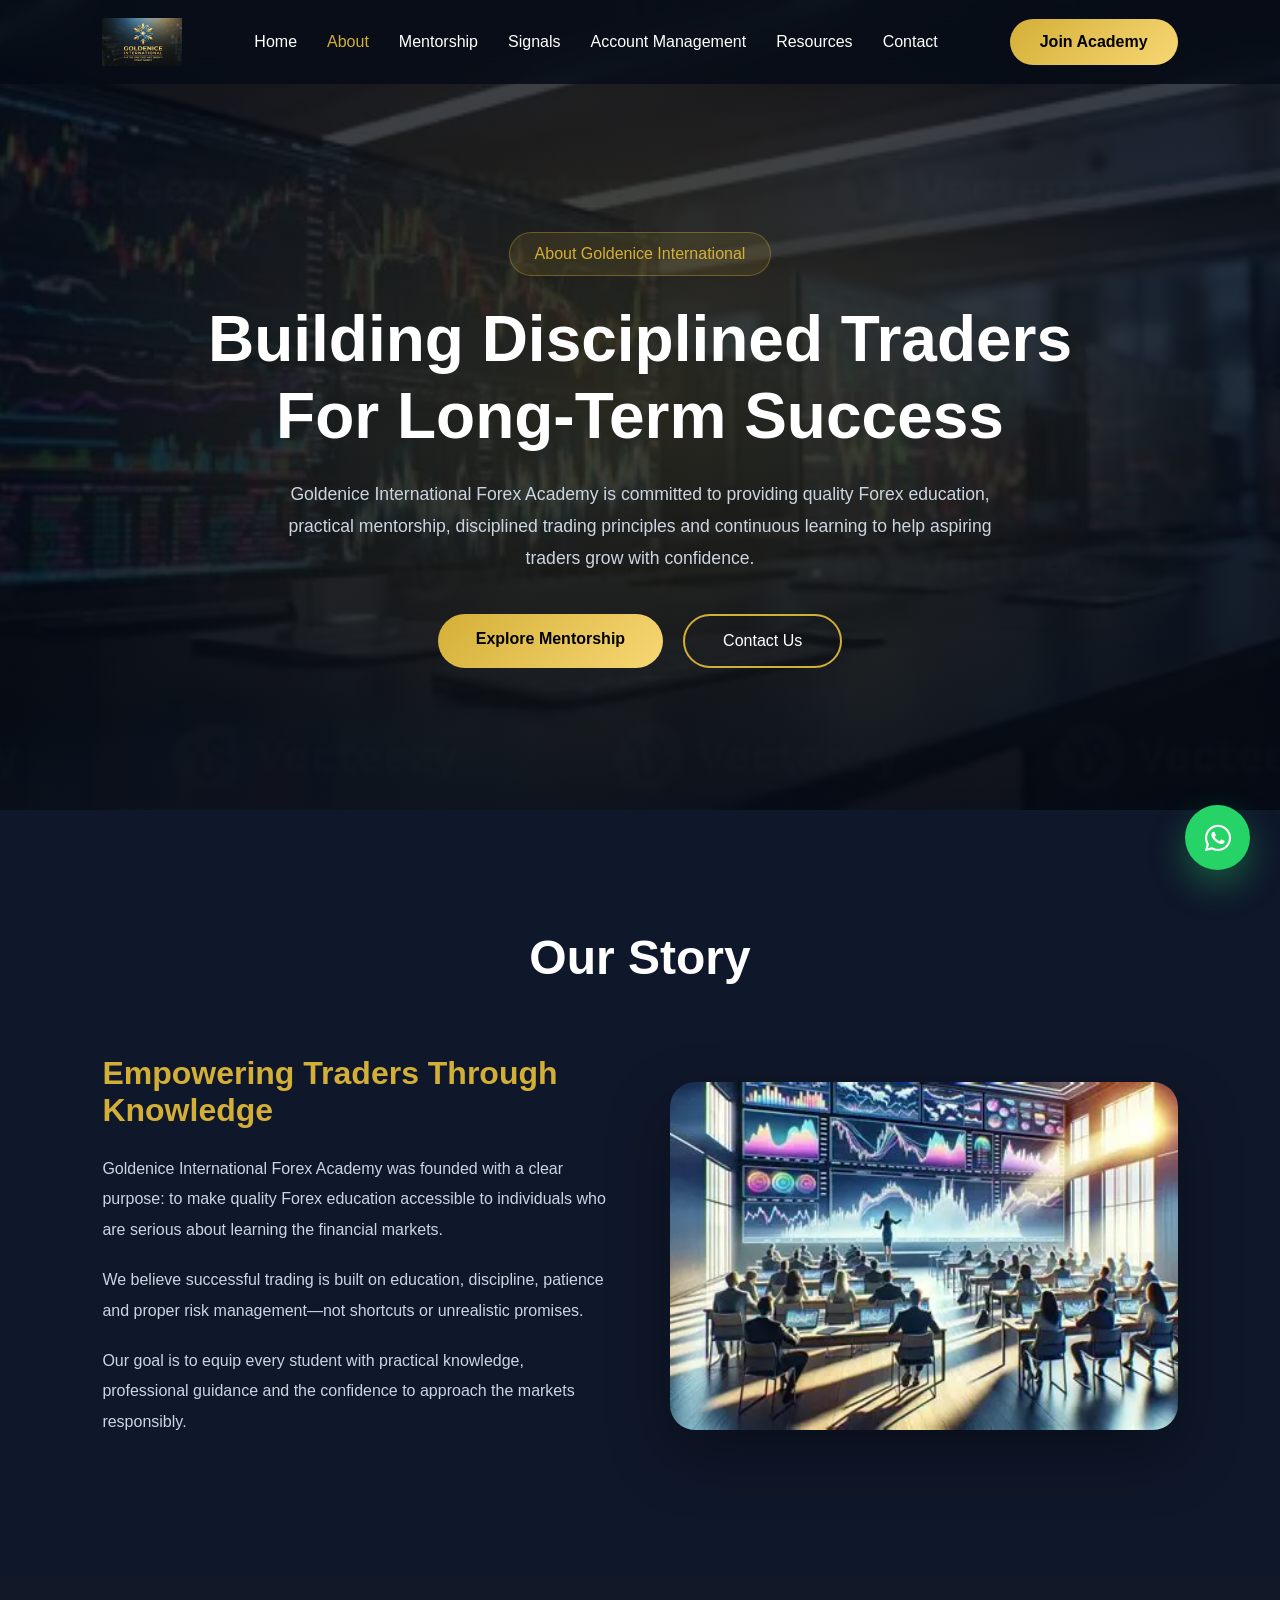
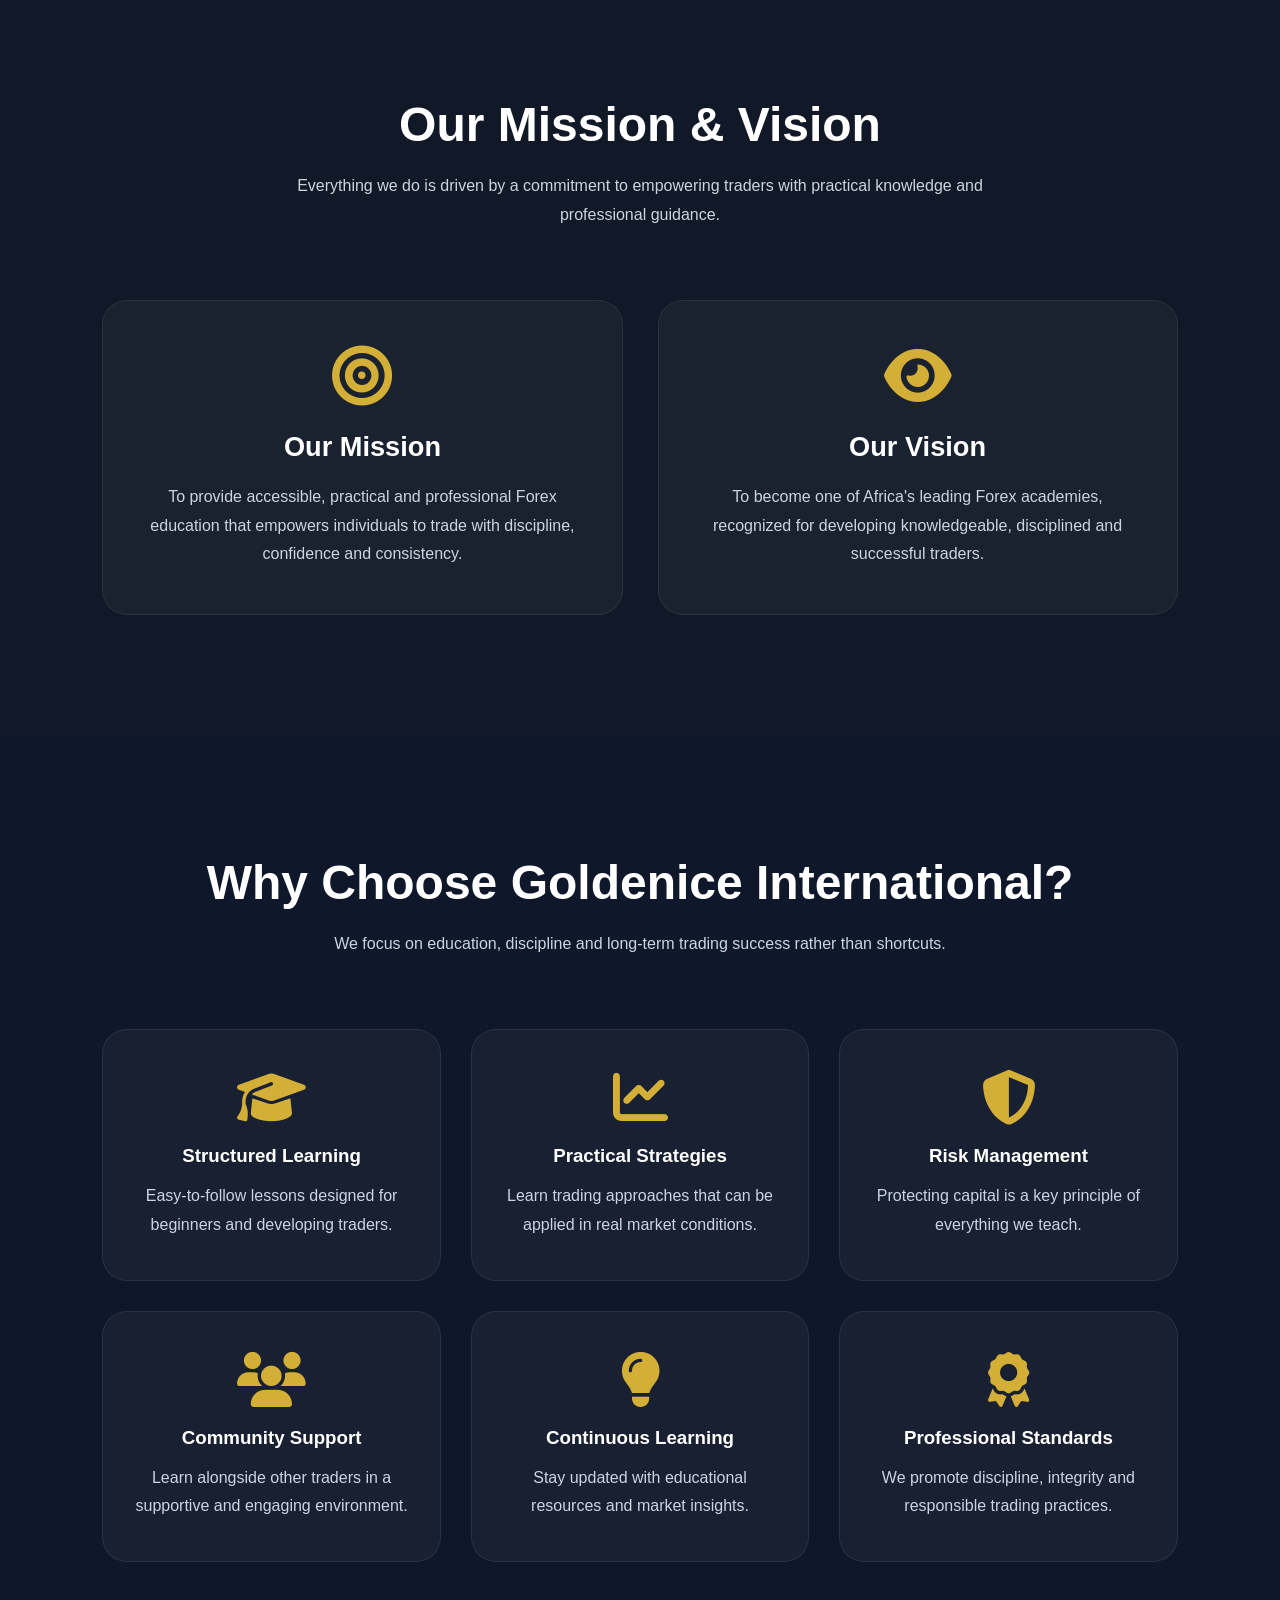
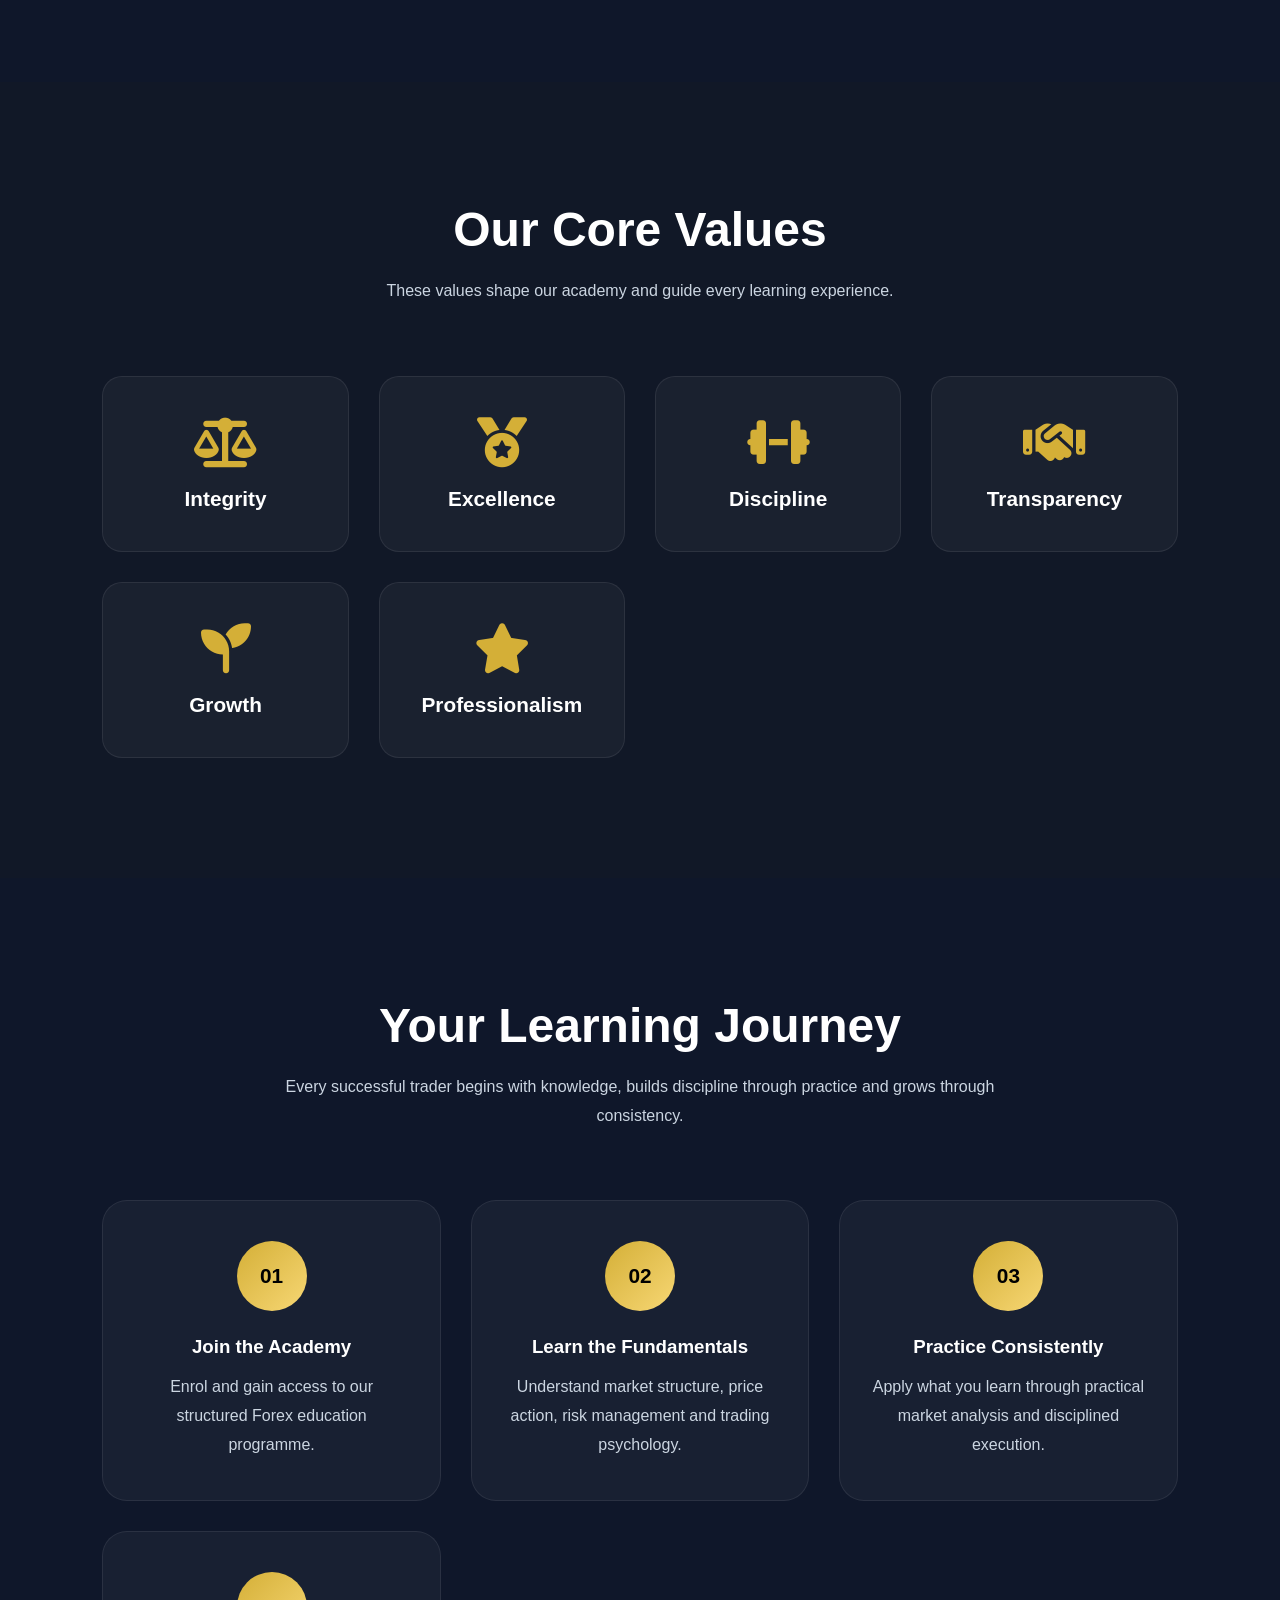
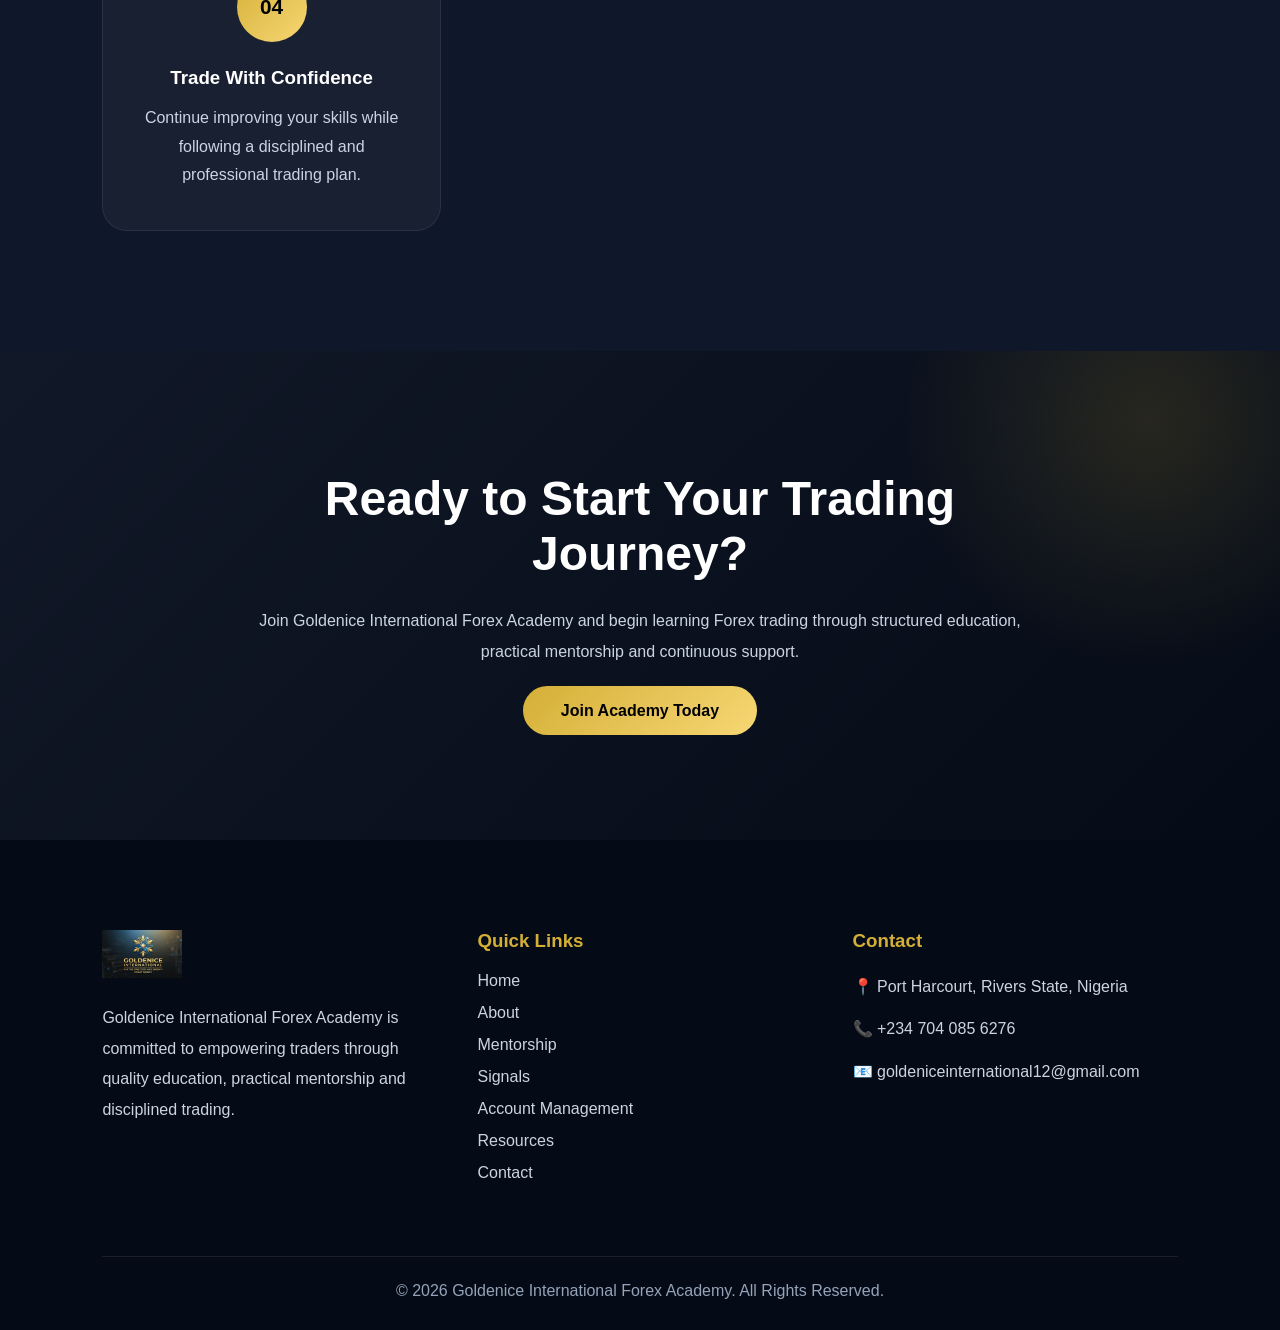
==== about.html @ 964484ab "Initial website" ====
<!DOCTYPE html>
<html lang="en">

<head>

   <meta name="author" content="Goldenice International Forex Academy">

<meta name="robots" content="index, follow">

<meta name="theme-color" content="#050B16">

<link rel="icon" type="image/png" href="images/logo.png">

<meta name="description" content="Learn about Goldenice International Forex Academy, our mission, vision, values, and commitment to developing disciplined and successful Forex traders.">

<meta name="keywords" content="About Goldenice International, Forex Academy, Forex Education, Trading Academy, Mission, Vision">

    <link rel="stylesheet"
          href="./css/about.css">

    <link rel="stylesheet"
          href="https://cdnjs.cloudflare.com/ajax/libs/font-awesome/6.5.2/css/all.min.css">

          <link rel="icon" type="image/png" href="images/logo.png">
</head>

<body>
    <div class="cursor-glow"></div>

<!-- ==========================
     HEADER
========================== -->
<!-- ===================================
     SCROLL PROGRESS BAR
=================================== -->

<div id="progressBar"></div>

<header>

    <nav class="navbar">

        <a href="index.html" class="logo">

            <img src="images/logo.png"
                 alt="Goldenice International Forex Academy">

        </a>

        <ul class="nav-links" id="navLinks">

            <li><a href="./index.html">Home</a></li>

            <li><a href="about.html" class="active">About</a></li>

            <li><a href="./mentorship.html">Mentorship</a></li>

            <li><a href="./signals.html">Signals</a></li>

            <li><a href="account-management.html">Account Management</a></li>

            <li><a href="./resources.html">Resources</a></li>

            <li><a href="./contact.html">Contact</a></li>

        </ul>

        <a href="https://wa.me/2347040856276?text=Hello%20Goldenice%20International%20Forex%20Academy,%20I%20would%20like%20to%20join."
           target="_blank"
           class="btn-nav">

            Join Academy

        </a>

        <div class="menu-toggle" id="menuToggle">

            <span></span>
            <span></span>
            <span></span>

        </div>

    </nav>

</header>





<!-- ==========================
     HERO
========================== -->

<section class="about-hero">

    <div class="hero-overlay"></div>

    <div class="hero-content reveal">

        <span class="hero-badge">

            About Goldenice International

        </span>

        <h1>

            Building Disciplined Traders For Long-Term Success

        </h1>

        <p>

            Goldenice International Forex Academy is committed to
            providing quality Forex education, practical mentorship,
            disciplined trading principles and continuous learning
            to help aspiring traders grow with confidence.

        </p>

        <div class="hero-buttons">

            <a href="mentorship.html"
               class="hero-btn">

                Explore Mentorship

            </a>

            <a href="contact.html"
               class="hero-btn-outline">

                Contact Us

            </a>

        </div>

    </div>

</section>





<!-- ==========================
     OUR STORY
========================== -->

<section class="our-story reveal">

    <div class="section-title">

        <h2>

            Our Story

        </h2>

    </div>

    <div class="story-container">

        <div class="story-text">

            <h3>

                Empowering Traders Through Knowledge

            </h3>

            <p>

                Goldenice International Forex Academy was founded
                with a clear purpose: to make quality Forex education
                accessible to individuals who are serious about learning
                the financial markets.

            </p>

            <p>

                We believe successful trading is built on education,
                discipline, patience and proper risk management—not
                shortcuts or unrealistic promises.

            </p>

            <p>

                Our goal is to equip every student with practical
                knowledge, professional guidance and the confidence
                to approach the markets responsibly.

            </p>

        </div>

        <div class="story-image">

            <img src="images/about-story.jpg"
                 alt="Forex Learning">

        </div>

    </div>

</section>

<!-- ==========================
     MISSION & VISION
========================== -->

<section class="mission-vision reveal">

    <div class="section-title">

        <h2>

            Our Mission & Vision

        </h2>

        <p>

            Everything we do is driven by a commitment to
            empowering traders with practical knowledge and
            professional guidance.

        </p>

    </div>

    <div class="mission-grid">

        <div class="mission-card">

            <i class="fas fa-bullseye"></i>

            <h3>

                Our Mission

            </h3>

            <p>

                To provide accessible, practical and professional
                Forex education that empowers individuals to trade
                with discipline, confidence and consistency.

            </p>

        </div>





        <div class="mission-card">

            <i class="fas fa-eye"></i>

            <h3>

                Our Vision

            </h3>

            <p>

                To become one of Africa's leading Forex academies,
                recognized for developing knowledgeable, disciplined
                and successful traders.

            </p>

        </div>

    </div>

</section>





<!-- ==========================
     WHY CHOOSE US
========================== -->

<section class="why-about reveal">

    <div class="section-title">

        <h2>

            Why Choose Goldenice International?

        </h2>

        <p>

            We focus on education, discipline and long-term
            trading success rather than shortcuts.

        </p>

    </div>

    <div class="why-grid">

        <div class="why-card">

            <i class="fas fa-graduation-cap"></i>

            <h3>

                Structured Learning

            </h3>

            <p>

                Easy-to-follow lessons designed for beginners
                and developing traders.

            </p>

        </div>





        <div class="why-card">

            <i class="fas fa-chart-line"></i>

            <h3>

                Practical Strategies

            </h3>

            <p>

                Learn trading approaches that can be applied
                in real market conditions.

            </p>

        </div>





        <div class="why-card">

            <i class="fas fa-shield-halved"></i>

            <h3>

                Risk Management

            </h3>

            <p>

                Protecting capital is a key principle of
                everything we teach.

            </p>

        </div>





        <div class="why-card">

            <i class="fas fa-users"></i>

            <h3>

                Community Support

            </h3>

            <p>

                Learn alongside other traders in a supportive
                and engaging environment.

            </p>

        </div>





        <div class="why-card">

            <i class="fas fa-lightbulb"></i>

            <h3>

                Continuous Learning

            </h3>

            <p>

                Stay updated with educational resources and
                market insights.

            </p>

        </div>





        <div class="why-card">

            <i class="fas fa-award"></i>

            <h3>

                Professional Standards

            </h3>

            <p>

                We promote discipline, integrity and responsible
                trading practices.

            </p>

        </div>

    </div>

</section>





<!-- ==========================
     CORE VALUES
========================== -->

<section class="core-values reveal">

    <div class="section-title">

        <h2>

            Our Core Values

        </h2>

        <p>

            These values shape our academy and guide every
            learning experience.

        </p>

    </div>

    <div class="values-grid">

        <div class="value-card">

            <i class="fas fa-scale-balanced"></i>

            <h3>Integrity</h3>

        </div>

        <div class="value-card">

            <i class="fas fa-medal"></i>

            <h3>Excellence</h3>

        </div>

        <div class="value-card">

            <i class="fas fa-dumbbell"></i>

            <h3>Discipline</h3>

        </div>

        <div class="value-card">

            <i class="fas fa-handshake"></i>

            <h3>Transparency</h3>

        </div>

        <div class="value-card">

            <i class="fas fa-seedling"></i>

            <h3>Growth</h3>

        </div>

        <div class="value-card">

            <i class="fas fa-star"></i>

            <h3>Professionalism</h3>

        </div>

    </div>

</section>

<!-- ==========================
     LEARNING JOURNEY
========================== -->

<section class="learning-journey reveal">

    <div class="section-title">

        <h2>

            Your Learning Journey

        </h2>

        <p>

            Every successful trader begins with knowledge,
            builds discipline through practice and grows
            through consistency.

        </p>

    </div>

    <div class="journey-container">

        <div class="journey-card">

            <div class="journey-number">01</div>

            <h3>Join the Academy</h3>

            <p>

                Enrol and gain access to our structured Forex
                education programme.

            </p>

        </div>

        <div class="journey-card">

            <div class="journey-number">02</div>

            <h3>Learn the Fundamentals</h3>

            <p>

                Understand market structure, price action,
                risk management and trading psychology.

            </p>

        </div>

        <div class="journey-card">

            <div class="journey-number">03</div>

            <h3>Practice Consistently</h3>

            <p>

                Apply what you learn through practical market
                analysis and disciplined execution.

            </p>

        </div>

        <div class="journey-card">

            <div class="journey-number">04</div>

            <h3>Trade With Confidence</h3>

            <p>

                Continue improving your skills while following
                a disciplined and professional trading plan.

            </p>

        </div>

    </div>

</section>





<!-- ==========================
     CALL TO ACTION
========================== -->

<section class="cta-section reveal">

    <div class="cta-content">

        <h2>

            Ready to Start Your Trading Journey?

        </h2>

        <p>

            Join Goldenice International Forex Academy and
            begin learning Forex trading through structured
            education, practical mentorship and continuous support.

        </p>

        <a href="https://wa.me/2347040856276?text=Hello%20Goldenice%20International%20Forex%20Academy,%20I%20would%20like%20to%20join."
           target="_blank"
           class="hero-btn">

            Join Academy Today

        </a>

    </div>

</section>





<!-- ==========================
     FOOTER
========================== -->

<footer>

    <div class="footer-container">

        <div class="footer-box">

            <img src="images/logo.png"
                 class="footer-logo"
                 alt="Goldenice International Forex Academy">

            <p>

                Goldenice International Forex Academy is committed
                to empowering traders through quality education,
                practical mentorship and disciplined trading.

            </p>

        </div>





        <div class="footer-box">

            <h3>

                Quick Links

            </h3>

            <a href="index.html">Home</a>

            <a href="about.html">About</a>

            <a href="mentorship.html">Mentorship</a>

            <a href="signals.html">Signals</a>

            <a href="account-management.html">Account Management</a>

            <a href="resources.html">Resources</a>

            <a href="contact.html">Contact</a>

        </div>





        <div class="footer-box">

            <h3>

                Contact

            </h3>

            <p>

                📍 Port Harcourt, Rivers State, Nigeria

            </p>

            <p>

                📞 +234 704 085 6276

            </p>

            <p>

                📧 goldeniceinternational12@gmail.com

            </p>

        </div>

    </div>





    <div class="copyright">

        © 2026 Goldenice International Forex Academy.
        All Rights Reserved.

    </div>

</footer>





<!-- ==========================
     WHATSAPP FLOAT
========================== -->

<a href="https://wa.me/2347040856276"
   class="whatsapp-float"
   target="_blank">

    <i class="fab fa-whatsapp"></i>

</a>





<!-- ==========================
     JAVASCRIPT
========================== -->

<!-- ==========================
     SCROLL TO TOP
========================== -->

<button id="scrollTopBtn" class="scroll-top">

    <i class="fas fa-arrow-up"></i>

</button>

<script src="js/script.js"></script>

</body>
</html>
---- css/about.css ----
/* ===================================
   GOLDENICE INTERNATIONAL
   ABOUT PAGE
=================================== */

/* ===================================
   ROOT
=================================== */


/* ===================================
   SCROLL PROGRESS BAR
=================================== */

#progressBar{

    position:fixed;

    top:0;

    left:0;

    width:0%;

    height:4px;

    background:
    linear-gradient(
        90deg,
        #D4AF37,
        #F7D774
    );

    z-index:99999;

    transition:
    width .15s linear;

}

:root{

    --gold:#D4AF37;
    --gold-light:#F7D774;

    --dark:#050B16;
    --dark2:#0F172A;
    --dark3:#111827;

    --white:#FFFFFF;
    --gray:#CBD5E1;

}

/* ===================================
   RESET
=================================== */

*{

    margin:0;
    padding:0;

    box-sizing:border-box;

}

html{

    scroll-behavior:smooth;

}

body{

    font-family:"Poppins",sans-serif;

    background:var(--dark);

    color:white;

    overflow-x:hidden;

}

img{

    max-width:100%;

    display:block;

}

a{

    text-decoration:none;

    color:inherit;

}

section{

    padding:120px 8%;

}

/* ===================================
   NAVBAR
=================================== */

.navbar{

    position:fixed;

    top:0;
    left:0;

    width:100%;

    padding:18px 8%;

    display:flex;

    justify-content:space-between;

    align-items:center;

    background:rgba(5,11,22,.82);

    backdrop-filter:blur(15px);

    transition:.4s;

    z-index:1000;

}

.navbar.scrolled{

    background:rgba(5,11,22,.96);

    box-shadow:
    0 12px 35px rgba(0,0,0,.35);

}

.logo img{

    width:80px;

}

.nav-links{

    display:flex;

    align-items:center;

    gap:30px;

}

.nav-links li{

    list-style:none;

}

.nav-links a{

    color:white;

    transition:.3s;

}

.nav-links a:hover,
.nav-links a.active{

    color:var(--gold);

}

.btn-nav{

    padding:14px 30px;

    border-radius:50px;

    background:
    linear-gradient(
    135deg,
    var(--gold),
    var(--gold-light)
    );

    color:#000;

    font-weight:700;

    transition:.35s;

}

.btn-nav:hover{

    transform:translateY(-5px);

}

.menu-toggle{

    display:none;

    cursor:pointer;

}

.menu-toggle span{

    display:block;

    width:28px;

    height:3px;

    margin:6px;

    background:var(--gold);

}

/* ===================================
   HERO
=================================== */

.about-hero{

    min-height:90vh;

    display:flex;

    justify-content:center;

    align-items:center;

    text-align:center;

    position:relative;

    background:

    linear-gradient(
    rgba(5,11,22,.78),
    rgba(5,11,22,.90)
    ),

    url("../images/about-hero.jpg");

    background-size:cover;

    background-position:center;

}

.hero-overlay{

    position:absolute;

    inset:0;

    background:
    radial-gradient(
    rgba(212,175,55,.15),
    transparent 70%
    );

}

.hero-content{

    position:relative;

    z-index:2;

    max-width:900px;

    padding-top:90px;

}

.hero-badge{

    display:inline-block;

    padding:12px 25px;

    border-radius:50px;

    background:
    rgba(212,175,55,.12);

    border:
    1px solid rgba(212,175,55,.35);

    color:var(--gold);

    margin-bottom:25px;

}

.hero-content h1{

    font-size:4rem;

    line-height:1.2;

    margin-bottom:25px;

}

.hero-content p{

    max-width:760px;

    margin:auto;

    color:var(--gray);

    line-height:1.8;

    font-size:1.1rem;

}

.hero-buttons{

    display:flex;

    justify-content:center;

    gap:20px;

    margin-top:40px;

    flex-wrap:wrap;

}

.hero-btn{

    padding:16px 38px;

    border-radius:50px;

    background:
    linear-gradient(
    135deg,
    var(--gold),
    var(--gold-light)
    );

    color:#000;

    font-weight:700;

    transition:.35s;

}

.hero-btn:hover{

    transform:translateY(-5px);

}

.hero-btn-outline{

    padding:16px 38px;

    border:2px solid var(--gold);

    border-radius:50px;

    transition:.35s;

}

.hero-btn-outline:hover{

    background:var(--gold);

    color:#000;

}

/* ===================================
   SECTION TITLE
=================================== */

.section-title{

    text-align:center;

    margin-bottom:70px;

}

.section-title h2{

    font-size:3rem;

    margin-bottom:20px;

    color:white;

}

.section-title p{

    max-width:750px;

    margin:auto;

    color:var(--gray);

    line-height:1.8;

}





/* ===================================
   OUR STORY
=================================== */

.our-story{

    background:var(--dark2);

}

.story-container{

    display:grid;

    grid-template-columns:repeat(auto-fit,minmax(320px,1fr));

    gap:60px;

    align-items:center;

}

.story-image img{

    width:100%;

    border-radius:25px;

    box-shadow:
    0 25px 60px rgba(0,0,0,.35);

}

.story-text h3{

    font-size:2rem;

    margin-bottom:25px;

    color:var(--gold);

}

.story-text p{

    color:var(--gray);

    line-height:1.9;

    margin-bottom:20px;

}





/* ===================================
   MISSION & VISION
=================================== */

.mission-vision{

    background:var(--dark3);

}

.mission-grid{

    display:grid;

    grid-template-columns:repeat(auto-fit,minmax(320px,1fr));

    gap:35px;

}

.mission-card{

    background:
    rgba(255,255,255,.04);

    border:
    1px solid rgba(255,255,255,.08);

    border-radius:25px;

    padding:45px 35px;

    text-align:center;

    transition:.4s;

}

.mission-card:hover{

    transform:translateY(-10px);

    border-color:var(--gold);

    box-shadow:
    0 20px 45px rgba(212,175,55,.18);

}

.mission-card i{

    font-size:60px;

    color:var(--gold);

    margin-bottom:25px;

}

.mission-card h3{

    margin-bottom:20px;

    font-size:1.7rem;

}

.mission-card p{

    color:var(--gray);

    line-height:1.8;

}





/* ===================================
   WHY CHOOSE US
=================================== */

.why-about{

    background:var(--dark2);

}

.why-grid{

    display:grid;

    grid-template-columns:
    repeat(auto-fit,minmax(280px,1fr));

    gap:30px;

}

.why-card{

    background:
    rgba(255,255,255,.04);

    border:
    1px solid rgba(255,255,255,.08);

    border-radius:25px;

    padding:40px 30px;

    text-align:center;

    transition:.4s;

}

.why-card:hover{

    transform:translateY(-10px);

    border-color:var(--gold);

    box-shadow:
    0 18px 40px rgba(212,175,55,.18);

}

.why-card i{

    font-size:55px;

    color:var(--gold);

    margin-bottom:20px;

}

.why-card h3{

    margin-bottom:15px;

}

.why-card p{

    color:var(--gray);

    line-height:1.8;

}





/* ===================================
   CORE VALUES
=================================== */

.core-values{

    background:var(--dark3);

}

.values-grid{

    display:grid;

    grid-template-columns:
    repeat(auto-fit,minmax(220px,1fr));

    gap:30px;

}

.value-card{

    background:
    rgba(255,255,255,.04);

    border:
    1px solid rgba(255,255,255,.08);

    border-radius:20px;

    padding:40px 25px;

    text-align:center;

    transition:.4s;

}

.value-card:hover{

    transform:translateY(-10px);

    border-color:var(--gold);

}

.value-card i{

    font-size:50px;

    color:var(--gold);

    margin-bottom:20px;

}

.value-card h3{

    font-size:1.3rem;

}

/* ===================================
   LEARNING JOURNEY
=================================== */

.learning-journey{

    background:var(--dark2);

}

.journey-container{

    display:grid;

    grid-template-columns:
    repeat(auto-fit,minmax(250px,1fr));

    gap:30px;

}

.journey-card{

    background:
    rgba(255,255,255,.04);

    border:
    1px solid rgba(255,255,255,.08);

    border-radius:25px;

    padding:40px 30px;

    text-align:center;

    transition:.4s;

}

.journey-card:hover{

    transform:translateY(-12px);

    border-color:var(--gold);

    box-shadow:
    0 20px 45px rgba(212,175,55,.18);

}

.journey-number{

    width:70px;

    height:70px;

    margin:0 auto 25px;

    border-radius:50%;

    display:flex;

    justify-content:center;

    align-items:center;

    background:
    linear-gradient(
    135deg,
    var(--gold),
    var(--gold-light)
    );

    color:#000;

    font-weight:700;

    font-size:1.3rem;

}

.journey-card h3{

    margin-bottom:15px;

}

.journey-card p{

    color:var(--gray);

    line-height:1.8;

}





/* ===================================
   CTA SECTION
=================================== */

.cta-section{

    background:
    linear-gradient(
    135deg,
    var(--dark3),
    var(--dark)
    );

    text-align:center;

    position:relative;

    overflow:hidden;

}

.cta-section::before{

    content:"";

    position:absolute;

    width:500px;

    height:500px;

    background:
    radial-gradient(
    rgba(212,175,55,.15),
    transparent 70%
    );

    top:-180px;

    right:-120px;

}

.cta-content{

    position:relative;

    z-index:2;

    max-width:800px;

    margin:auto;

}

.cta-content h2{

    font-size:3rem;

    margin-bottom:25px;

}

.cta-content p{

    color:var(--gray);

    line-height:1.9;

    margin-bottom:35px;

}





/* ===================================
   FOOTER
=================================== */

footer{

    background:#050B16;

    padding:90px 8% 30px;

}

.footer-container{

    display:grid;

    grid-template-columns:
    repeat(auto-fit,minmax(250px,1fr));

    gap:50px;

}

.footer-logo{

    width:80px;

    margin-bottom:25px;

}

.footer-box h3{

    color:var(--gold);

    margin-bottom:20px;

}

.footer-box p{

    color:var(--gray);

    line-height:1.9;

    margin-bottom:12px;

}

.footer-box a{

    display:block;

    color:var(--gray);

    margin-bottom:14px;

    transition:.35s;

}

.footer-box a:hover{

    color:var(--gold);

    padding-left:8px;

}

.copyright{

    text-align:center;

    margin-top:60px;

    padding-top:25px;

    border-top:
    1px solid rgba(255,255,255,.08);

    color:#94A3B8;

}





/* ===================================
   WHATSAPP FLOAT
=================================== */

.whatsapp-float{

    position:fixed;

    right:30px;

    bottom:30px;

    width:65px;

    height:65px;

    border-radius:50%;

    background:#25D366;

    display:flex;

    justify-content:center;

    align-items:center;

    color:white;

    font-size:30px;

    z-index:999;

    transition:.35s;

    box-shadow:
    0 15px 35px rgba(37,211,102,.35);

}

.whatsapp-float:hover{

    transform:
    scale(1.1);

}





/* ===================================
   REVEAL ANIMATION
=================================== */

.reveal{

    opacity:0;

    transform:translateY(60px);

    transition:1s ease;

}

.reveal.active{

    opacity:1;

    transform:translateY(0);

}





/* ===================================
   MOBILE RESPONSIVE
=================================== */

@media(max-width:900px){

.nav-links{

    position:absolute;

    top:80px;

    left:0;

    width:100%;

    background:var(--dark2);

    display:none;

    flex-direction:column;

    padding:30px;

}

.nav-links.active{

    display:flex;

}

.menu-toggle{

    display:block;

}

.btn-nav{

    display:none;

}

}



@media(max-width:768px){

section{

    padding:90px 6%;

}

.hero-content h1{

    font-size:2.6rem;

}

.hero-content p{

    font-size:1rem;

}

.hero-buttons{

    flex-direction:column;

    align-items:center;

}

.hero-btn,
.hero-btn-outline{

    width:100%;

    max-width:320px;

    text-align:center;

}

.section-title h2{

    font-size:2.2rem;

}

.story-container{

    gap:40px;

}

.cta-content h2{

    font-size:2.2rem;

}

.footer-container{

    text-align:center;

}

.footer-logo{

    margin:auto auto 20px;

}

.whatsapp-float{

    width:60px;

    height:60px;

    right:20px;

    bottom:20px;

    font-size:28px;

}

}

/* ===================================
   SCROLL TO TOP BUTTON
=================================== */

.scroll-top{

    position:fixed;

    right:30px;

    bottom:110px;

    width:55px;

    height:55px;

    border:none;

    border-radius:50%;

    background:
    linear-gradient(
    135deg,
    #D4AF37,
    #F7D774
    );

    color:#000;

    font-size:20px;

    cursor:pointer;

    display:flex;

    justify-content:center;

    align-items:center;

    opacity:0;

    visibility:hidden;

    transform:translateY(20px);

    transition:.35s ease;

    z-index:998;

    box-shadow:
    0 10px 25px rgba(212,175,55,.30);

}

.scroll-top.show{

    opacity:1;

    visibility:visible;

    transform:translateY(0);

}

.scroll-top:hover{

    transform:
    translateY(-5px);

    box-shadow:
    0 15px 35px rgba(212,175,55,.40);

}

@media(max-width:768px){

    /* ===================================
   CURSOR GLOW
=================================== */

.cursor-glow{

    position:fixed;

    width:220px;

    height:220px;

    border-radius:50%;

    pointer-events:none;

    z-index:0;

    background:
    radial-gradient(
        rgba(212,175,55,.15),
        transparent 70%
    );

    transform:
    translate(-50%,-50%);

    transition:
    transform .08s linear;

}

/* Hide on phones/tablets */

@media(max-width:768px){

.cursor-glow{

    display:none;

}

}

.scroll-top{

    width:50px;

    height:50px;

    right:20px;

    bottom:95px;

}

}
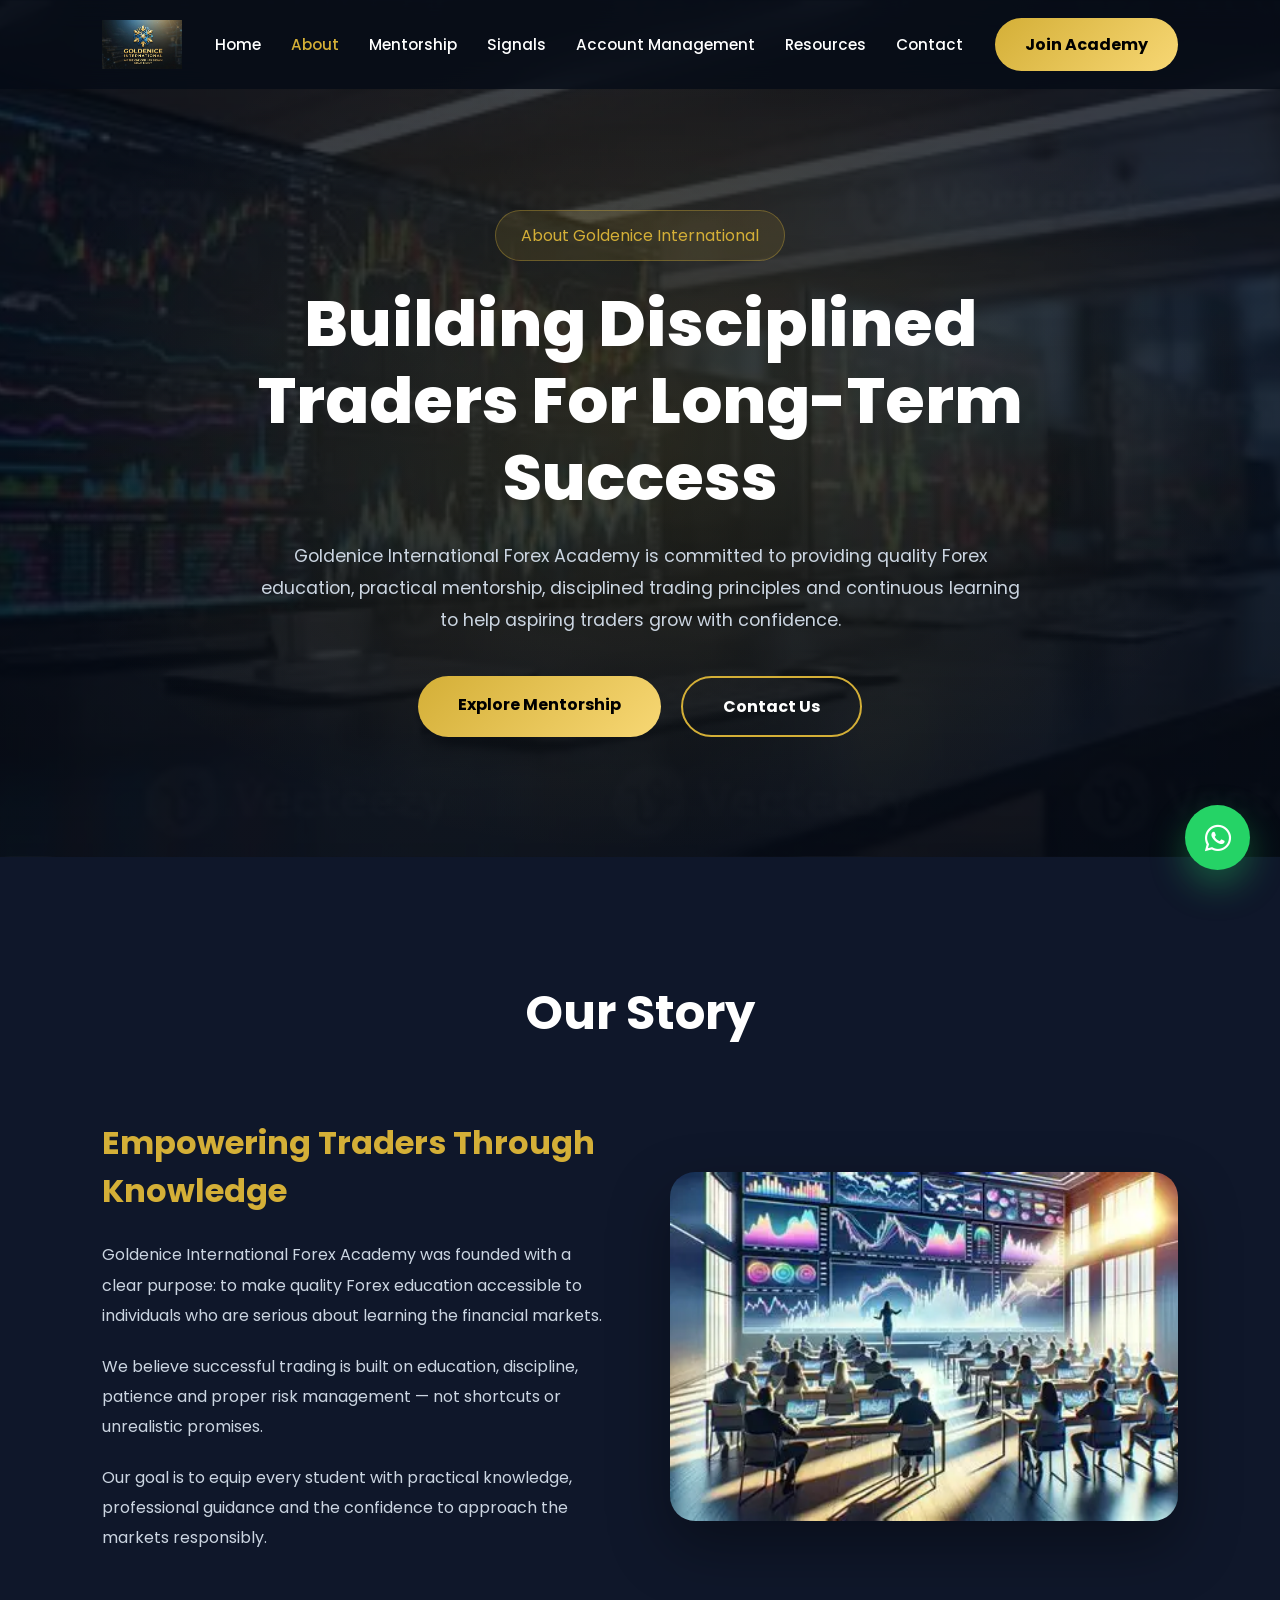
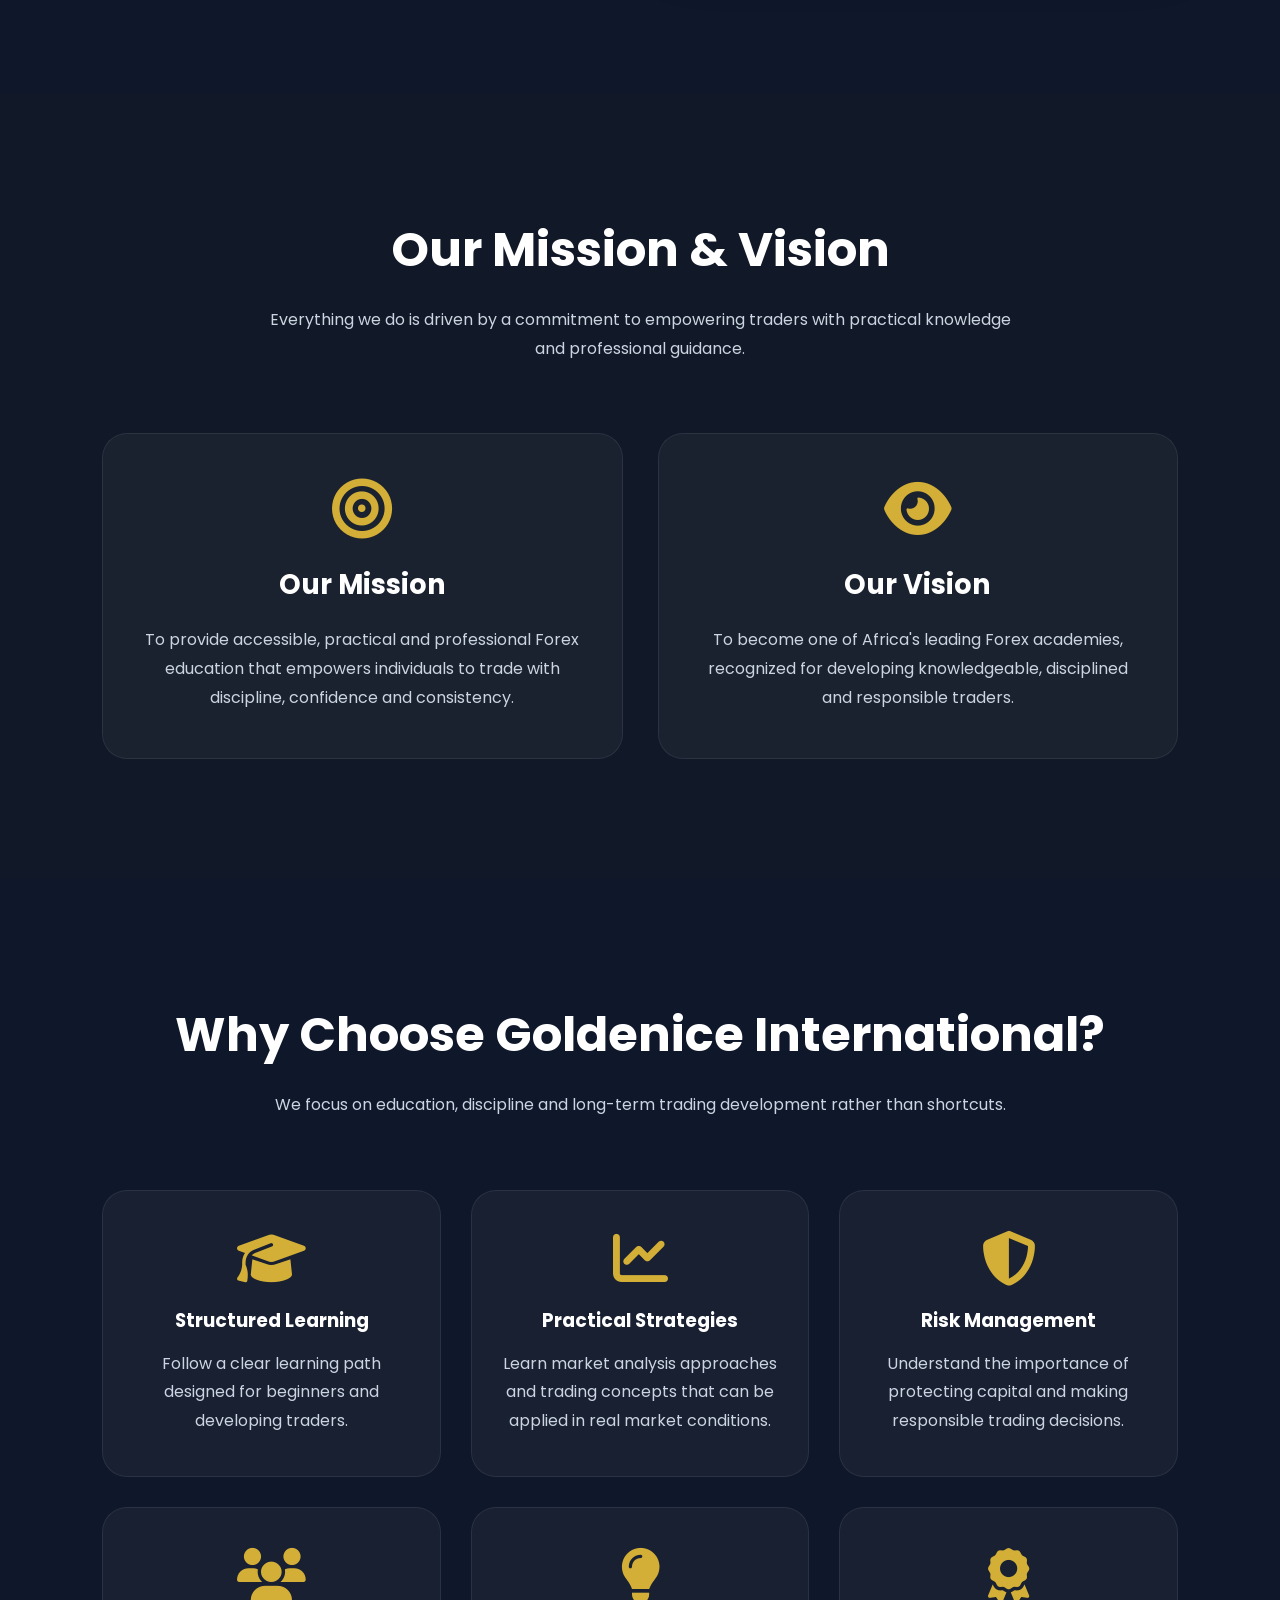
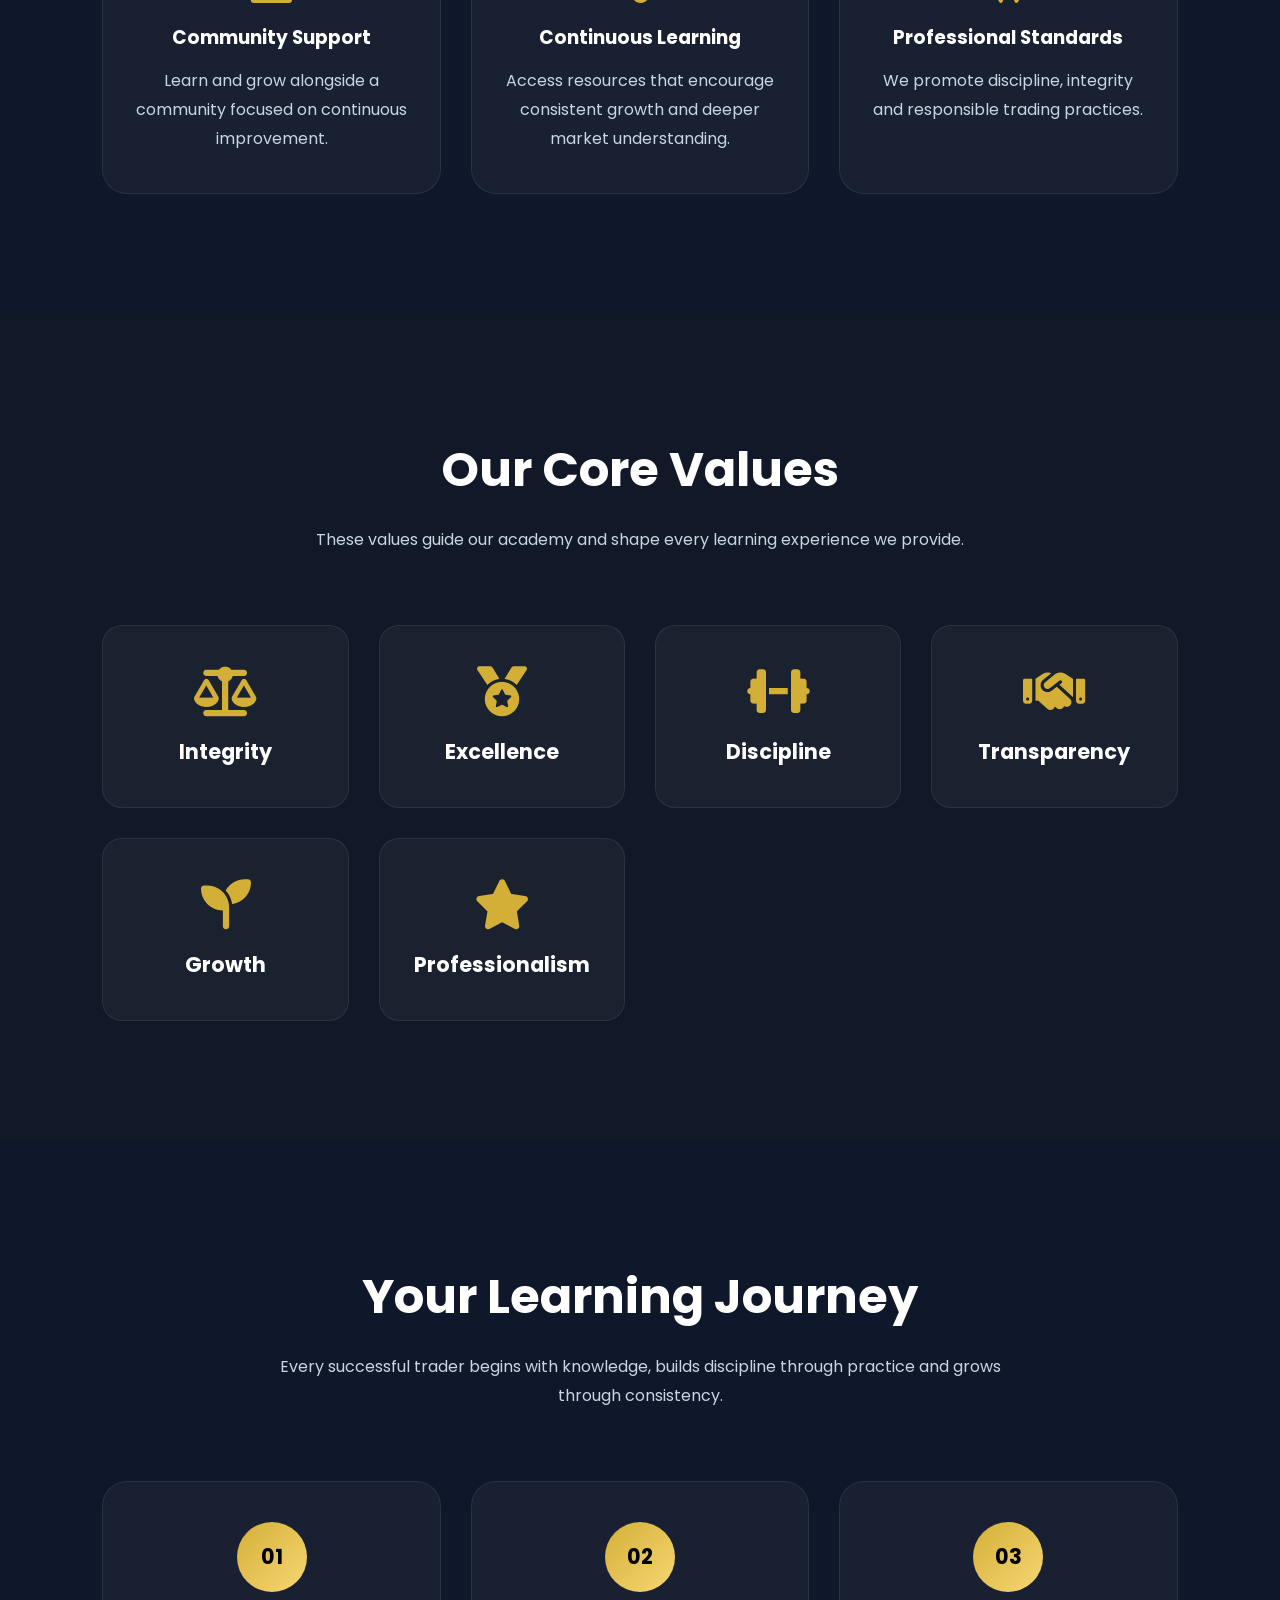
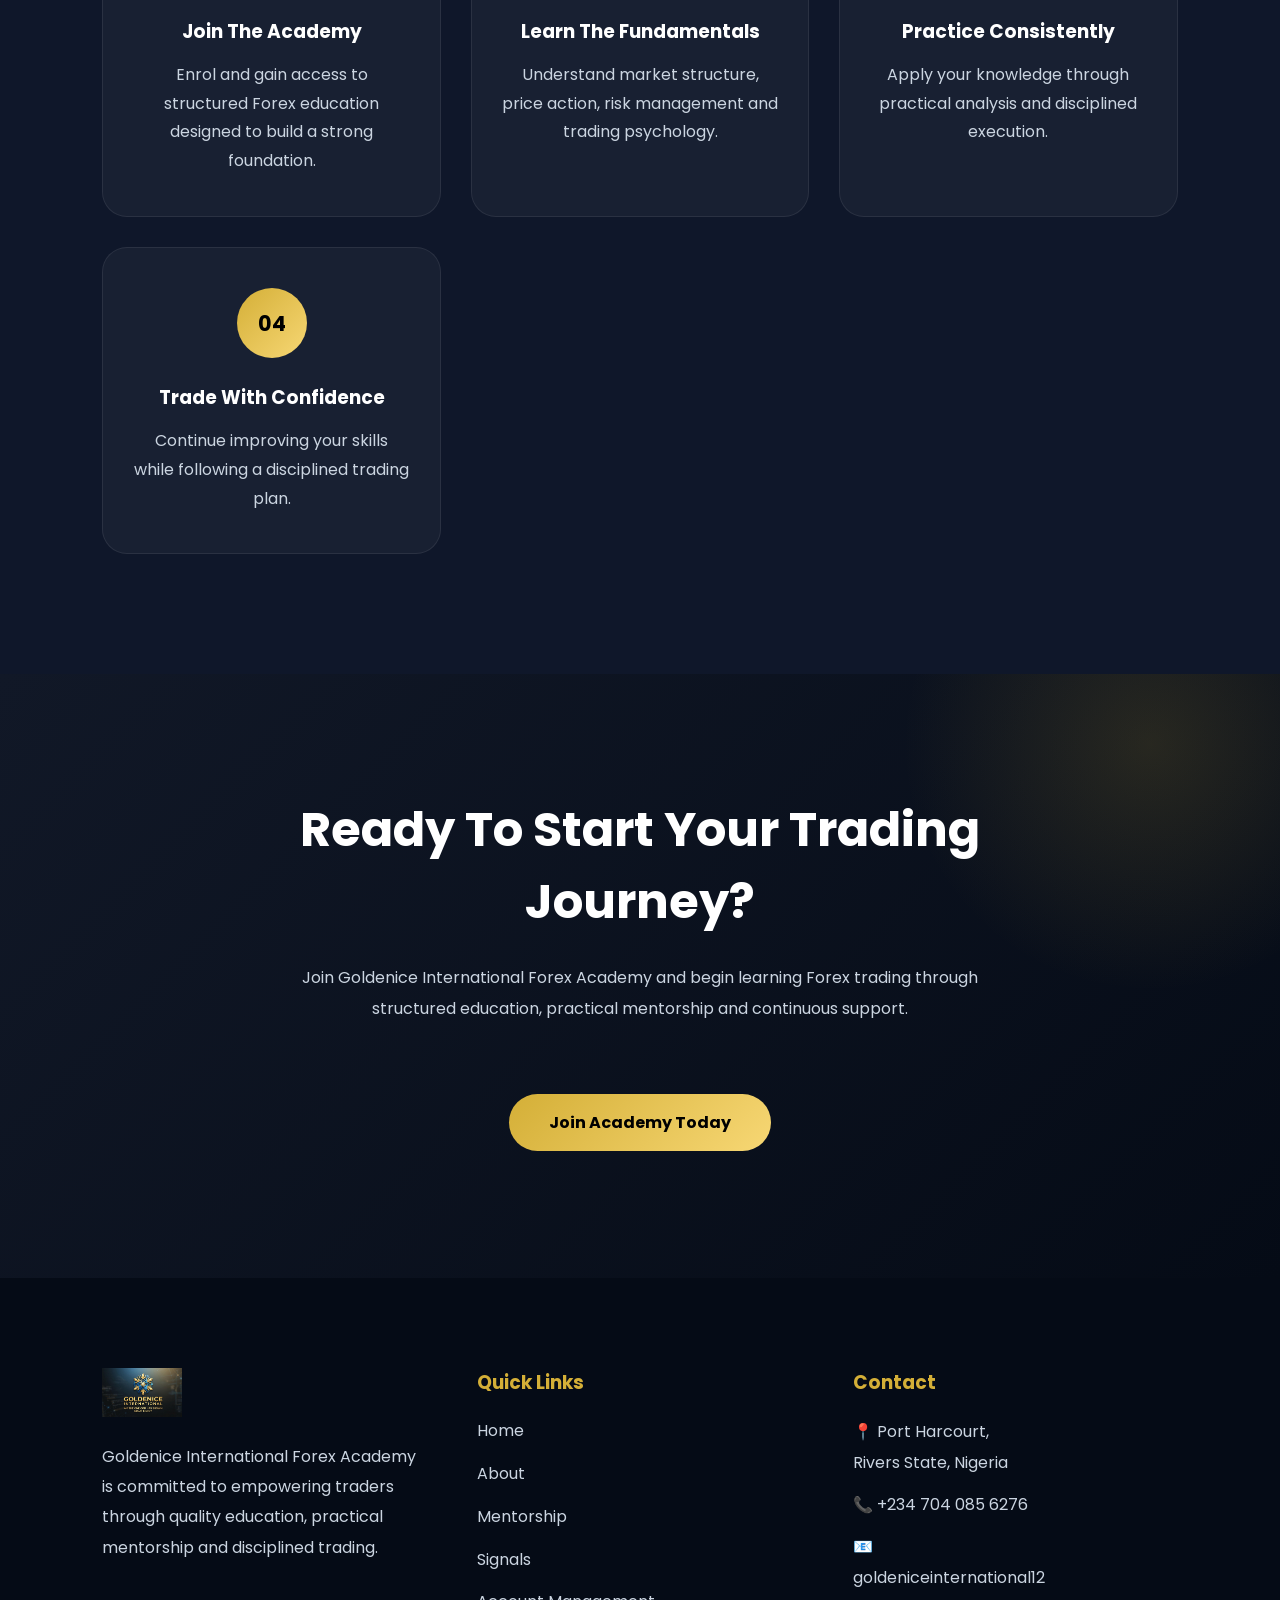
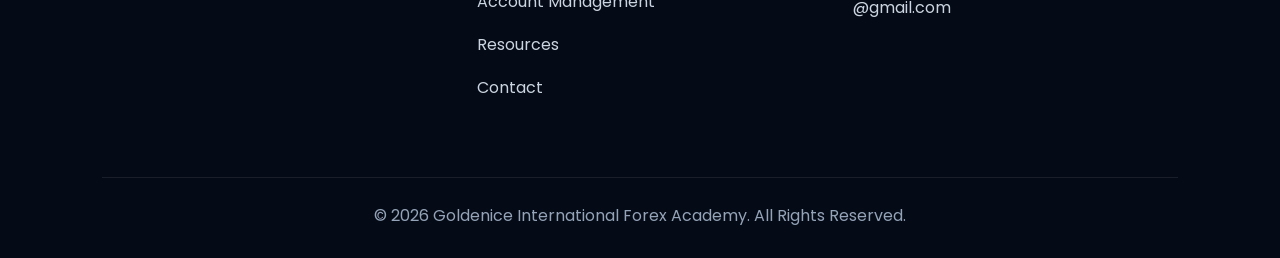
==== commit 204ad313: "Update pages and add Google Analytics" ====
--- a/about.html
+++ b/about.html
@@ -3,532 +3,964 @@
 
 <head>
 
-   <meta name="author" content="Goldenice International Forex Academy">
-
-<meta name="robots" content="index, follow">
-
-<meta name="theme-color" content="#050B16">
-
-<link rel="icon" type="image/png" href="images/logo.png">
-
-<meta name="description" content="Learn about Goldenice International Forex Academy, our mission, vision, values, and commitment to developing disciplined and successful Forex traders.">
-
-<meta name="keywords" content="About Goldenice International, Forex Academy, Forex Education, Trading Academy, Mission, Vision">
-
-    <link rel="stylesheet"
-          href="./css/about.css">
-
-    <link rel="stylesheet"
-          href="https://cdnjs.cloudflare.com/ajax/libs/font-awesome/6.5.2/css/all.min.css">
-
-          <link rel="icon" type="image/png" href="images/logo.png">
+<meta charset="UTF-8">
+
+<meta name="viewport" content="width=device-width, initial-scale=1.0">
+
+
+<title>
+About Goldenice International Forex Academy | Mission & Vision
+</title>
+
+
+<meta
+name="description"
+content="Learn about Goldenice International Forex Academy, our mission, vision and commitment to providing professional Forex education, mentorship and trader development.">
+
+
+<meta
+name="keywords"
+content="Goldenice International, Forex Academy Nigeria, Forex Education, Forex Mentorship, Trading Academy">
+
+
+<meta
+name="author"
+content="Goldenice International Forex Academy">
+
+
+<meta
+name="robots"
+content="index, follow">
+
+
+<meta
+name="theme-color"
+content="#050B16">
+
+
+<meta
+name="google-site-verification"
+content="AnSRR6LzSWBk7pF8oSqE75qxGzmJXBQSHOpilcI8_Pg">
+
+
+
+<link
+rel="icon"
+type="image/png"
+href="images/logo.png">
+
+
+
+<!-- OPEN GRAPH -->
+
+<meta
+property="og:type"
+content="website">
+
+
+<meta
+property="og:title"
+content="About Goldenice International Forex Academy">
+
+
+<meta
+property="og:description"
+content="Discover our mission, vision and commitment to professional Forex education and trader development.">
+
+
+<meta
+property="og:url"
+content="https://goldenice-forex-academy.vercel.app/about.html">
+
+
+<meta
+property="og:image"
+content="https://goldenice-forex-academy.vercel.app/images/logo.png">
+
+
+
+<!-- TWITTER -->
+
+<meta
+name="twitter:card"
+content="summary_large_image">
+
+
+<meta
+name="twitter:title"
+content="About Goldenice International Forex Academy">
+
+
+<meta
+name="twitter:description"
+content="Professional Forex education, mentorship and trader development.">
+
+
+<meta
+name="twitter:image"
+content="https://goldenice-forex-academy.vercel.app/images/logo.png">
+
+
+
+<!-- GOOGLE FONT -->
+
+<link
+rel="preconnect"
+href="https://fonts.googleapis.com">
+
+
+<link
+rel="preconnect"
+href="https://fonts.gstatic.com"
+crossorigin>
+
+
+<link
+href="https://fonts.googleapis.com/css2?family=Poppins:wght@300;400;500;600;700;800&display=swap"
+rel="stylesheet">
+
+
+
+<!-- FONT AWESOME -->
+
+<link
+rel="stylesheet"
+href="https://cdnjs.cloudflare.com/ajax/libs/font-awesome/6.7.2/css/all.min.css">
+
+
+
+<!-- CSS -->
+
+<link
+rel="stylesheet"
+href="./css/index.css">
+
+
+<link
+rel="stylesheet"
+href="./css/about.css">
+
+
+<link
+rel="stylesheet"
+href="./css/responsive.css">
+
+
+<!-- Google Analytics -->
+<script async src="https://www.googletagmanager.com/gtag/js?id=G-X2YVTJ0B42"></script>
+
+<script>
+window.dataLayer = window.dataLayer || [];
+
+function gtag(){
+dataLayer.push(arguments);
+}
+
+gtag('js', new Date());
+
+gtag('config', 'G-X2YVTJ0B42');
+
+</script>
+
 </head>
 
 <body>
-    <div class="cursor-glow"></div>
+
+
+<!-- ==========================
+     CURSOR GLOW
+========================== -->
+
+<div class="cursor-glow"></div>
+
+
+
+<!-- ==========================
+     SCROLL PROGRESS BAR
+========================== -->
+
+<div id="progressBar"></div>
+
+
+
+
 
 <!-- ==========================
      HEADER
 ========================== -->
-<!-- ===================================
-     SCROLL PROGRESS BAR
-=================================== -->
-
-<div id="progressBar"></div>
 
 <header>
 
-    <nav class="navbar">
-
-        <a href="index.html" class="logo">
-
-            <img src="images/logo.png"
-                 alt="Goldenice International Forex Academy">
-
-        </a>
-
-        <ul class="nav-links" id="navLinks">
-
-            <li><a href="./index.html">Home</a></li>
-
-            <li><a href="about.html" class="active">About</a></li>
-
-            <li><a href="./mentorship.html">Mentorship</a></li>
-
-            <li><a href="./signals.html">Signals</a></li>
-
-            <li><a href="account-management.html">Account Management</a></li>
-
-            <li><a href="./resources.html">Resources</a></li>
-
-            <li><a href="./contact.html">Contact</a></li>
-
-        </ul>
-
-        <a href="https://wa.me/2347040856276?text=Hello%20Goldenice%20International%20Forex%20Academy,%20I%20would%20like%20to%20join."
-           target="_blank"
-           class="btn-nav">
-
-            Join Academy
-
-        </a>
-
-        <div class="menu-toggle" id="menuToggle">
-
-            <span></span>
-            <span></span>
-            <span></span>
-
-        </div>
-
-    </nav>
+
+<nav class="navbar">
+
+
+<a href="index.html" class="logo">
+
+<img
+src="images/logo.png"
+alt="Goldenice International Forex Academy Logo">
+
+</a>
+
+
+
+
+
+<ul class="nav-links" id="navLinks">
+
+
+<li>
+<a href="index.html">
+Home
+</a>
+</li>
+
+
+<li>
+<a href="about.html" class="active">
+About
+</a>
+</li>
+
+
+<li>
+<a href="mentorship.html">
+Mentorship
+</a>
+</li>
+
+
+<li>
+<a href="signals.html">
+Signals
+</a>
+</li>
+
+
+<li>
+<a href="account-management.html">
+Account Management
+</a>
+</li>
+
+
+<li>
+<a href="resources.html">
+Resources
+</a>
+</li>
+
+
+<li>
+<a href="contact.html">
+Contact
+</a>
+</li>
+
+
+</ul>
+
+
+
+
+
+<a
+href="https://wa.me/2347040856276?text=Hello%20Goldenice%20International%20Forex%20Academy,%20I%20would%20like%20to%20join."
+target="_blank"
+class="btn-nav">
+
+Join Academy
+
+</a>
+
+
+
+
+
+<div
+class="menu-toggle"
+id="menuToggle">
+
+<span></span>
+
+<span></span>
+
+<span></span>
+
+</div>
+
+
+</nav>
+
 
 </header>
 
-
-
-
-
 <!-- ==========================
-     HERO
+     ABOUT HERO
 ========================== -->
 
+
 <section class="about-hero">
 
-    <div class="hero-overlay"></div>
-
-    <div class="hero-content reveal">
-
-        <span class="hero-badge">
-
-            About Goldenice International
-
-        </span>
-
-        <h1>
-
-            Building Disciplined Traders For Long-Term Success
-
-        </h1>
-
-        <p>
-
-            Goldenice International Forex Academy is committed to
-            providing quality Forex education, practical mentorship,
-            disciplined trading principles and continuous learning
-            to help aspiring traders grow with confidence.
-
-        </p>
-
-        <div class="hero-buttons">
-
-            <a href="mentorship.html"
-               class="hero-btn">
-
-                Explore Mentorship
-
-            </a>
-
-            <a href="contact.html"
-               class="hero-btn-outline">
-
-                Contact Us
-
-            </a>
-
-        </div>
-
-    </div>
+
+<div class="hero-overlay"></div>
+
+
+
+<div class="hero-content reveal">
+
+
+<span class="hero-badge">
+
+About Goldenice International
+
+</span>
+
+
+
+
+<h1>
+
+Building Disciplined Traders For Long-Term Success
+
+</h1>
+
+
+
+
+<p>
+
+Goldenice International Forex Academy is committed to
+providing quality Forex education, practical mentorship,
+disciplined trading principles and continuous learning
+to help aspiring traders grow with confidence.
+
+</p>
+
+
+
+
+
+<div class="hero-buttons">
+
+
+<a
+href="mentorship.html"
+class="hero-btn">
+
+Explore Mentorship
+
+</a>
+
+
+
+<a
+href="contact.html"
+class="hero-btn-outline">
+
+Contact Us
+
+</a>
+
+
+
+</div>
+
+
+</div>
+
 
 </section>
-
-
-
-
 
 <!-- ==========================
      OUR STORY
 ========================== -->
 
+
 <section class="our-story reveal">
 
-    <div class="section-title">
-
-        <h2>
-
-            Our Story
-
-        </h2>
-
-    </div>
-
-    <div class="story-container">
-
-        <div class="story-text">
-
-            <h3>
-
-                Empowering Traders Through Knowledge
-
-            </h3>
-
-            <p>
-
-                Goldenice International Forex Academy was founded
-                with a clear purpose: to make quality Forex education
-                accessible to individuals who are serious about learning
-                the financial markets.
-
-            </p>
-
-            <p>
-
-                We believe successful trading is built on education,
-                discipline, patience and proper risk management—not
-                shortcuts or unrealistic promises.
-
-            </p>
-
-            <p>
-
-                Our goal is to equip every student with practical
-                knowledge, professional guidance and the confidence
-                to approach the markets responsibly.
-
-            </p>
-
-        </div>
-
-        <div class="story-image">
-
-            <img src="images/about-story.jpg"
-                 alt="Forex Learning">
-
-        </div>
-
-    </div>
+
+
+<div class="section-title">
+
+
+<h2>
+
+Our Story
+
+</h2>
+
+
+</div>
+
+
+
+
+
+<div class="story-container">
+
+
+
+<div class="story-text">
+
+
+<h3>
+
+Empowering Traders Through Knowledge
+
+</h3>
+
+
+
+
+<p>
+
+Goldenice International Forex Academy was founded
+with a clear purpose: to make quality Forex education
+accessible to individuals who are serious about learning
+the financial markets.
+
+</p>
+
+
+
+
+<p>
+
+We believe successful trading is built on education,
+discipline, patience and proper risk management —
+not shortcuts or unrealistic promises.
+
+</p>
+
+
+
+
+<p>
+
+Our goal is to equip every student with practical
+knowledge, professional guidance and the confidence
+to approach the markets responsibly.
+
+</p>
+
+
+
+</div>
+
+
+
+
+
+<div class="story-image">
+
+
+<img
+src="images/about-story.jpg"
+alt="Goldenice International Forex Academy students learning Forex trading">
+
+
+</div>
+
+
+
+</div>
+
+
 
 </section>
-
 <!-- ==========================
      MISSION & VISION
 ========================== -->
 
+
 <section class="mission-vision reveal">
 
-    <div class="section-title">
-
-        <h2>
-
-            Our Mission & Vision
-
-        </h2>
-
-        <p>
-
-            Everything we do is driven by a commitment to
-            empowering traders with practical knowledge and
-            professional guidance.
-
-        </p>
-
-    </div>
-
-    <div class="mission-grid">
-
-        <div class="mission-card">
-
-            <i class="fas fa-bullseye"></i>
-
-            <h3>
-
-                Our Mission
-
-            </h3>
-
-            <p>
-
-                To provide accessible, practical and professional
-                Forex education that empowers individuals to trade
-                with discipline, confidence and consistency.
-
-            </p>
-
-        </div>
-
-
-
-
-
-        <div class="mission-card">
-
-            <i class="fas fa-eye"></i>
-
-            <h3>
-
-                Our Vision
-
-            </h3>
-
-            <p>
-
-                To become one of Africa's leading Forex academies,
-                recognized for developing knowledgeable, disciplined
-                and successful traders.
-
-            </p>
-
-        </div>
-
-    </div>
+
+<div class="section-title">
+
+
+<h2>
+
+Our Mission & Vision
+
+</h2>
+
+
+
+<p>
+
+Everything we do is driven by a commitment to
+empowering traders with practical knowledge and
+professional guidance.
+
+</p>
+
+
+</div>
+
+
+
+
+
+<div class="mission-grid">
+
+
+
+<div class="mission-card">
+
+
+<i class="fas fa-bullseye"></i>
+
+
+
+<h3>
+
+Our Mission
+
+</h3>
+
+
+
+<p>
+
+To provide accessible, practical and professional
+Forex education that empowers individuals to trade
+with discipline, confidence and consistency.
+
+</p>
+
+
+
+</div>
+
+
+
+
+
+
+
+<div class="mission-card">
+
+
+<i class="fas fa-eye"></i>
+
+
+
+<h3>
+
+Our Vision
+
+</h3>
+
+
+
+<p>
+
+To become one of Africa's leading Forex academies,
+recognized for developing knowledgeable, disciplined
+and responsible traders.
+
+</p>
+
+
+
+</div>
+
+
+
+</div>
+
 
 </section>
-
-
-
-
 
 <!-- ==========================
      WHY CHOOSE US
 ========================== -->
 
+
 <section class="why-about reveal">
 
-    <div class="section-title">
-
-        <h2>
-
-            Why Choose Goldenice International?
-
-        </h2>
-
-        <p>
-
-            We focus on education, discipline and long-term
-            trading success rather than shortcuts.
-
-        </p>
-
-    </div>
-
-    <div class="why-grid">
-
-        <div class="why-card">
-
-            <i class="fas fa-graduation-cap"></i>
-
-            <h3>
-
-                Structured Learning
-
-            </h3>
-
-            <p>
-
-                Easy-to-follow lessons designed for beginners
-                and developing traders.
-
-            </p>
-
-        </div>
-
-
-
-
-
-        <div class="why-card">
-
-            <i class="fas fa-chart-line"></i>
-
-            <h3>
-
-                Practical Strategies
-
-            </h3>
-
-            <p>
-
-                Learn trading approaches that can be applied
-                in real market conditions.
-
-            </p>
-
-        </div>
-
-
-
-
-
-        <div class="why-card">
-
-            <i class="fas fa-shield-halved"></i>
-
-            <h3>
-
-                Risk Management
-
-            </h3>
-
-            <p>
-
-                Protecting capital is a key principle of
-                everything we teach.
-
-            </p>
-
-        </div>
-
-
-
-
-
-        <div class="why-card">
-
-            <i class="fas fa-users"></i>
-
-            <h3>
-
-                Community Support
-
-            </h3>
-
-            <p>
-
-                Learn alongside other traders in a supportive
-                and engaging environment.
-
-            </p>
-
-        </div>
-
-
-
-
-
-        <div class="why-card">
-
-            <i class="fas fa-lightbulb"></i>
-
-            <h3>
-
-                Continuous Learning
-
-            </h3>
-
-            <p>
-
-                Stay updated with educational resources and
-                market insights.
-
-            </p>
-
-        </div>
-
-
-
-
-
-        <div class="why-card">
-
-            <i class="fas fa-award"></i>
-
-            <h3>
-
-                Professional Standards
-
-            </h3>
-
-            <p>
-
-                We promote discipline, integrity and responsible
-                trading practices.
-
-            </p>
-
-        </div>
-
-    </div>
+
+
+<div class="section-title">
+
+
+<h2>
+
+Why Choose Goldenice International?
+
+</h2>
+
+
+
+<p>
+
+We focus on education, discipline and long-term
+trading development rather than shortcuts.
+
+</p>
+
+
+</div>
+
+
+
+
+
+
+<div class="why-grid">
+
+
+
+
+
+<div class="why-card">
+
+
+<i class="fas fa-graduation-cap"></i>
+
+
+<h3>
+
+Structured Learning
+
+</h3>
+
+
+<p>
+
+Follow a clear learning path designed for beginners
+and developing traders.
+
+</p>
+
+
+</div>
+
+
+
+
+
+
+
+<div class="why-card">
+
+
+<i class="fas fa-chart-line"></i>
+
+
+<h3>
+
+Practical Strategies
+
+</h3>
+
+
+<p>
+
+Learn market analysis approaches and trading concepts
+that can be applied in real market conditions.
+
+</p>
+
+
+</div>
+
+
+
+
+
+
+
+<div class="why-card">
+
+
+<i class="fas fa-shield-halved"></i>
+
+
+<h3>
+
+Risk Management
+
+</h3>
+
+
+<p>
+
+Understand the importance of protecting capital and
+making responsible trading decisions.
+
+</p>
+
+
+</div>
+
+
+
+
+
+
+
+<div class="why-card">
+
+
+<i class="fas fa-users"></i>
+
+
+<h3>
+
+Community Support
+
+</h3>
+
+
+<p>
+
+Learn and grow alongside a community focused on
+continuous improvement.
+
+</p>
+
+
+</div>
+
+
+
+
+
+
+
+<div class="why-card">
+
+
+<i class="fas fa-lightbulb"></i>
+
+
+<h3>
+
+Continuous Learning
+
+</h3>
+
+
+<p>
+
+Access resources that encourage consistent growth
+and deeper market understanding.
+
+</p>
+
+
+</div>
+
+
+
+
+
+
+
+<div class="why-card">
+
+
+<i class="fas fa-award"></i>
+
+
+<h3>
+
+Professional Standards
+
+</h3>
+
+
+<p>
+
+We promote discipline, integrity and responsible
+trading practices.
+
+</p>
+
+
+</div>
+
+
+
+
+
+</div>
+
 
 </section>
-
-
-
-
 
 <!-- ==========================
      CORE VALUES
 ========================== -->
 
+
 <section class="core-values reveal">
 
-    <div class="section-title">
-
-        <h2>
-
-            Our Core Values
-
-        </h2>
-
-        <p>
-
-            These values shape our academy and guide every
-            learning experience.
-
-        </p>
-
-    </div>
-
-    <div class="values-grid">
-
-        <div class="value-card">
-
-            <i class="fas fa-scale-balanced"></i>
-
-            <h3>Integrity</h3>
-
-        </div>
-
-        <div class="value-card">
-
-            <i class="fas fa-medal"></i>
-
-            <h3>Excellence</h3>
-
-        </div>
-
-        <div class="value-card">
-
-            <i class="fas fa-dumbbell"></i>
-
-            <h3>Discipline</h3>
-
-        </div>
-
-        <div class="value-card">
-
-            <i class="fas fa-handshake"></i>
-
-            <h3>Transparency</h3>
-
-        </div>
-
-        <div class="value-card">
-
-            <i class="fas fa-seedling"></i>
-
-            <h3>Growth</h3>
-
-        </div>
-
-        <div class="value-card">
-
-            <i class="fas fa-star"></i>
-
-            <h3>Professionalism</h3>
-
-        </div>
-
-    </div>
+
+
+<div class="section-title">
+
+
+<h2>
+
+Our Core Values
+
+</h2>
+
+
+
+<p>
+
+These values guide our academy and shape every
+learning experience we provide.
+
+</p>
+
+
+</div>
+
+
+
+
+
+
+<div class="values-grid">
+
+
+
+
+
+<div class="value-card">
+
+
+<i class="fas fa-scale-balanced"></i>
+
+
+<h3>
+
+Integrity
+
+</h3>
+
+
+</div>
+
+
+
+
+
+
+
+<div class="value-card">
+
+
+<i class="fas fa-medal"></i>
+
+
+<h3>
+
+Excellence
+
+</h3>
+
+
+</div>
+
+
+
+
+
+
+
+<div class="value-card">
+
+
+<i class="fas fa-dumbbell"></i>
+
+
+<h3>
+
+Discipline
+
+</h3>
+
+
+</div>
+
+
+
+
+
+
+
+<div class="value-card">
+
+
+<i class="fas fa-handshake"></i>
+
+
+<h3>
+
+Transparency
+
+</h3>
+
+
+</div>
+
+
+
+
+
+
+
+<div class="value-card">
+
+
+<i class="fas fa-seedling"></i>
+
+
+<h3>
+
+Growth
+
+</h3>
+
+
+</div>
+
+
+
+
+
+
+
+<div class="value-card">
+
+
+<i class="fas fa-star"></i>
+
+
+<h3>
+
+Professionalism
+
+</h3>
+
+
+</div>
+
+
+
+
+
+
+</div>
+
 
 </section>
 
@@ -536,129 +968,235 @@
      LEARNING JOURNEY
 ========================== -->
 
+
 <section class="learning-journey reveal">
 
-    <div class="section-title">
-
-        <h2>
-
-            Your Learning Journey
-
-        </h2>
-
-        <p>
-
-            Every successful trader begins with knowledge,
-            builds discipline through practice and grows
-            through consistency.
-
-        </p>
-
-    </div>
-
-    <div class="journey-container">
-
-        <div class="journey-card">
-
-            <div class="journey-number">01</div>
-
-            <h3>Join the Academy</h3>
-
-            <p>
-
-                Enrol and gain access to our structured Forex
-                education programme.
-
-            </p>
-
-        </div>
-
-        <div class="journey-card">
-
-            <div class="journey-number">02</div>
-
-            <h3>Learn the Fundamentals</h3>
-
-            <p>
-
-                Understand market structure, price action,
-                risk management and trading psychology.
-
-            </p>
-
-        </div>
-
-        <div class="journey-card">
-
-            <div class="journey-number">03</div>
-
-            <h3>Practice Consistently</h3>
-
-            <p>
-
-                Apply what you learn through practical market
-                analysis and disciplined execution.
-
-            </p>
-
-        </div>
-
-        <div class="journey-card">
-
-            <div class="journey-number">04</div>
-
-            <h3>Trade With Confidence</h3>
-
-            <p>
-
-                Continue improving your skills while following
-                a disciplined and professional trading plan.
-
-            </p>
-
-        </div>
-
-    </div>
+
+
+<div class="section-title">
+
+
+<h2>
+
+Your Learning Journey
+
+</h2>
+
+
+
+
+<p>
+
+Every successful trader begins with knowledge,
+builds discipline through practice and grows
+through consistency.
+
+</p>
+
+
+</div>
+
+
+
+
+
+
+<div class="journey-container">
+
+
+
+
+
+<div class="journey-card">
+
+
+<div class="journey-number">
+
+01
+
+</div>
+
+
+
+<h3>
+
+Join The Academy
+
+</h3>
+
+
+
+<p>
+
+Enrol and gain access to structured Forex education
+designed to build a strong foundation.
+
+</p>
+
+
+</div>
+
+
+
+
+
+
+
+<div class="journey-card">
+
+
+<div class="journey-number">
+
+02
+
+</div>
+
+
+
+<h3>
+
+Learn The Fundamentals
+
+</h3>
+
+
+
+<p>
+
+Understand market structure, price action,
+risk management and trading psychology.
+
+</p>
+
+
+</div>
+
+
+
+
+
+
+
+<div class="journey-card">
+
+
+<div class="journey-number">
+
+03
+
+</div>
+
+
+
+<h3>
+
+Practice Consistently
+
+</h3>
+
+
+
+<p>
+
+Apply your knowledge through practical analysis
+and disciplined execution.
+
+</p>
+
+
+</div>
+
+
+
+
+
+
+
+<div class="journey-card">
+
+
+<div class="journey-number">
+
+04
+
+</div>
+
+
+
+<h3>
+
+Trade With Confidence
+
+</h3>
+
+
+
+<p>
+
+Continue improving your skills while following
+a disciplined trading plan.
+
+</p>
+
+
+</div>
+
+
+
+
+
+
+</div>
+
 
 </section>
-
-
-
-
 
 <!-- ==========================
      CALL TO ACTION
 ========================== -->
 
+
 <section class="cta-section reveal">
 
-    <div class="cta-content">
-
-        <h2>
-
-            Ready to Start Your Trading Journey?
-
-        </h2>
-
-        <p>
-
-            Join Goldenice International Forex Academy and
-            begin learning Forex trading through structured
-            education, practical mentorship and continuous support.
-
-        </p>
-
-        <a href="https://wa.me/2347040856276?text=Hello%20Goldenice%20International%20Forex%20Academy,%20I%20would%20like%20to%20join."
-           target="_blank"
-           class="hero-btn">
-
-            Join Academy Today
-
-        </a>
-
-    </div>
+
+<div class="cta-content">
+
+
+<h2>
+
+Ready To Start Your Trading Journey?
+
+</h2>
+
+
+
+
+<p>
+
+Join Goldenice International Forex Academy and begin
+learning Forex trading through structured education,
+practical mentorship and continuous support.
+
+</p>
+
+
+
+
+<a
+href="https://wa.me/2347040856276?text=Hello%20Goldenice%20International%20Forex%20Academy,%20I%20would%20like%20to%20join."
+target="_blank"
+class="hero-btn">
+
+Join Academy Today
+
+</a>
+
+
+</div>
+
 
 </section>
+
 
 
 
@@ -668,100 +1206,149 @@
      FOOTER
 ========================== -->
 
+
 <footer>
 
-    <div class="footer-container">
-
-        <div class="footer-box">
-
-            <img src="images/logo.png"
-                 class="footer-logo"
-                 alt="Goldenice International Forex Academy">
-
-            <p>
-
-                Goldenice International Forex Academy is committed
-                to empowering traders through quality education,
-                practical mentorship and disciplined trading.
-
-            </p>
-
-        </div>
-
-
-
-
-
-        <div class="footer-box">
-
-            <h3>
-
-                Quick Links
-
-            </h3>
-
-            <a href="index.html">Home</a>
-
-            <a href="about.html">About</a>
-
-            <a href="mentorship.html">Mentorship</a>
-
-            <a href="signals.html">Signals</a>
-
-            <a href="account-management.html">Account Management</a>
-
-            <a href="resources.html">Resources</a>
-
-            <a href="contact.html">Contact</a>
-
-        </div>
-
-
-
-
-
-        <div class="footer-box">
-
-            <h3>
-
-                Contact
-
-            </h3>
-
-            <p>
-
-                📍 Port Harcourt, Rivers State, Nigeria
-
-            </p>
-
-            <p>
-
-                📞 +234 704 085 6276
-
-            </p>
-
-            <p>
-
-                📧 goldeniceinternational12@gmail.com
-
-            </p>
-
-        </div>
-
-    </div>
-
-
-
-
-
-    <div class="copyright">
-
-        © 2026 Goldenice International Forex Academy.
-        All Rights Reserved.
-
-    </div>
+
+<div class="footer-container">
+
+
+
+
+
+<div class="footer-box">
+
+
+<img
+src="images/logo.png"
+class="footer-logo"
+alt="Goldenice International Forex Academy Logo">
+
+
+
+<p>
+
+Goldenice International Forex Academy is committed
+to empowering traders through quality education,
+practical mentorship and disciplined trading.
+
+</p>
+
+
+</div>
+
+
+
+
+
+
+
+<div class="footer-box">
+
+
+<h3>
+
+Quick Links
+
+</h3>
+
+
+
+<a href="index.html">
+Home
+</a>
+
+
+<a href="about.html">
+About
+</a>
+
+
+<a href="mentorship.html">
+Mentorship
+</a>
+
+
+<a href="signals.html">
+Signals
+</a>
+
+
+<a href="account-management.html">
+Account Management
+</a>
+
+
+<a href="resources.html">
+Resources
+</a>
+
+
+<a href="contact.html">
+Contact
+</a>
+
+
+
+</div>
+
+
+
+
+
+
+
+<div class="footer-box">
+
+
+<h3>
+
+Contact
+
+</h3>
+
+
+
+<p>
+📍 Port Harcourt,<br> Rivers State, Nigeria
+</p>
+
+
+<p>
+📞 +234 704 085 6276
+</p>
+
+
+<p>
+📧 <br>goldeniceinternational12<br>@gmail.com
+</p>
+
+
+
+</div>
+
+
+
+
+</div>
+
+
+
+
+
+
+
+<div class="copyright">
+
+© 2026 Goldenice International Forex Academy.
+All Rights Reserved.
+
+</div>
+
+
 
 </footer>
+
 
 
 
@@ -771,33 +1358,49 @@
      WHATSAPP FLOAT
 ========================== -->
 
-<a href="https://wa.me/2347040856276"
-   class="whatsapp-float"
-   target="_blank">
-
-    <i class="fab fa-whatsapp"></i>
-
-</a>
+
+<a
+href="https://wa.me/2347040856276"
+class="whatsapp-float"
+target="_blank">
+
+
+<i class="fab fa-whatsapp"></i>
+
+
+</a>
+
+
 
 
 
 
 
 <!-- ==========================
-     JAVASCRIPT
+     SCROLL TOP BUTTON
 ========================== -->
 
-<!-- ==========================
-     SCROLL TO TOP
-========================== -->
-
-<button id="scrollTopBtn" class="scroll-top">
-
-    <i class="fas fa-arrow-up"></i>
+
+<button
+id="scrollTopBtn"
+class="scroll-top">
+
+
+<i class="fas fa-arrow-up"></i>
+
 
 </button>
 
+
+
+
+
+
+
 <script src="js/script.js"></script>
 
+
+
 </body>
+
 </html>
--- a/css/index.css
+++ b/css/index.css
@@ -0,0 +1,2367 @@
+/* =========================================
+   GOLDENICE INTERNATIONAL
+   PREMIUM FOREX ACADEMY
+   MAIN CSS PART 1
+========================================= */
+
+
+/* =========================================
+   ROOT VARIABLES
+========================================= */
+
+:root{
+
+    --gold:#D4AF37;
+    --gold-light:#F7D774;
+
+    --dark:#050B16;
+    --dark-soft:#0F172A;
+
+    --white:#ffffff;
+
+    --gray:#CBD5E1;
+
+    --border:
+    rgba(255,255,255,0.08);
+
+    --shadow:
+    0 20px 50px rgba(0,0,0,.35);
+
+}
+
+
+/* =========================================
+   RESET
+========================================= */
+
+*{
+
+    margin:0;
+    padding:0;
+    box-sizing:border-box;
+
+}
+
+
+html{
+
+    scroll-behavior:smooth;
+
+}
+
+
+body{
+
+    font-family:
+    'Poppins',
+    sans-serif;
+
+    background:
+    var(--dark);
+
+    color:
+    var(--white);
+
+    overflow-x:hidden;
+
+}
+
+
+
+img{
+
+    width:100%;
+
+    display:block;
+
+}
+
+
+
+a{
+
+    text-decoration:none;
+
+    color:inherit;
+
+}
+
+
+
+ul{
+
+    list-style:none;
+
+}
+
+
+
+
+/* =========================================
+   PRELOADER
+========================================= */
+
+
+#preloader{
+
+    position:fixed;
+
+    inset:0;
+
+    background:
+    var(--dark);
+
+    display:flex;
+
+    justify-content:center;
+
+    align-items:center;
+
+    z-index:99999;
+
+    transition:.8s ease;
+
+}
+
+
+
+#preloader.hide{
+
+    opacity:0;
+
+    visibility:hidden;
+
+    pointer-events:none;
+
+}
+
+
+
+.intro-content{
+
+    text-align:center;
+
+}
+
+
+
+.intro-logo{
+
+    width:150px;
+
+    margin:auto;
+
+    animation:
+    logoPop 1.5s ease;
+
+}
+
+
+
+.logo-ring{
+
+    position:absolute;
+
+    width:260px;
+
+    height:260px;
+
+    border:
+
+    3px solid
+    rgba(212,175,55,.35);
+
+    border-radius:50%;
+
+    left:50%;
+
+    top:50%;
+
+    transform:
+    translate(-50%,-50%);
+
+    animation:
+    rotateRing 10s linear infinite;
+
+}
+
+
+
+.intro-content h1{
+
+    margin-top:25px;
+
+    font-size:2.2rem;
+
+    letter-spacing:3px;
+
+}
+
+
+
+.intro-content h2{
+
+    color:
+    var(--gold);
+
+    margin-top:10px;
+
+    letter-spacing:5px;
+
+}
+
+
+
+
+@keyframes logoPop{
+
+    from{
+
+        transform:
+        scale(.5);
+
+        opacity:0;
+
+    }
+
+
+    to{
+
+        transform:
+        scale(1);
+
+        opacity:1;
+
+    }
+
+}
+
+
+
+@keyframes rotateRing{
+
+    from{
+
+        transform:
+        translate(-50%,-50%)
+        rotate(0deg);
+
+    }
+
+
+    to{
+
+        transform:
+        translate(-50%,-50%)
+        rotate(360deg);
+
+    }
+
+}
+
+
+
+
+/* =========================================
+   NAVBAR
+========================================= */
+
+
+.navbar{
+
+    position:fixed;
+
+    top:0;
+
+    left:0;
+
+    width:100%;
+
+
+    padding:
+    18px 8%;
+
+
+    display:flex;
+
+    justify-content:space-between;
+
+    align-items:center;
+
+
+    background:
+    rgba(5,11,22,.75);
+
+
+    backdrop-filter:
+    blur(15px);
+
+
+    z-index:1000;
+
+
+    transition:.4s ease;
+
+}
+
+
+
+
+.navbar.scrolled{
+
+    background:
+    rgba(5,11,22,.95);
+
+
+    box-shadow:
+    var(--shadow);
+
+}
+
+
+
+
+/* LOGO */
+
+
+.logo img{
+
+    width:85px;
+
+}
+
+
+
+
+
+/* NAV LINKS */
+
+
+.nav-links{
+
+    display:flex;
+
+    align-items:center;
+
+    gap:35px;
+
+}
+
+
+
+.nav-links a{
+
+    color:
+    #E5E7EB;
+
+    font-size:.95rem;
+
+    font-weight:500;
+
+    transition:.3s ease;
+
+}
+
+
+
+.nav-links a:hover,
+.nav-links a.active{
+
+    color:
+    var(--gold);
+
+}
+
+
+
+
+
+/* NAV BUTTON */
+
+
+.btn-nav{
+
+
+    padding:
+    13px 30px;
+
+
+    border-radius:
+    50px;
+
+
+    background:
+    linear-gradient(
+    135deg,
+    var(--gold),
+    var(--gold-light)
+    );
+
+
+    color:#000;
+
+
+    font-weight:700;
+
+
+    transition:.4s ease;
+
+
+}
+
+
+
+.btn-nav:hover{
+
+
+    transform:
+    translateY(-5px);
+
+
+    box-shadow:
+    0 15px 35px
+    rgba(212,175,55,.35);
+
+}
+
+
+
+
+/* MOBILE MENU ICON */
+
+
+.menu-toggle{
+
+    display:none;
+
+    cursor:pointer;
+
+}
+
+
+
+.menu-toggle span{
+
+
+    display:block;
+
+    width:30px;
+
+    height:3px;
+
+    background:
+    var(--gold);
+
+    margin:6px;
+
+    border-radius:10px;
+
+}
+
+/* =========================================
+   HERO SECTION
+========================================= */
+
+
+.hero{
+
+    min-height:100vh;
+
+    display:flex;
+
+    justify-content:center;
+
+    align-items:center;
+
+    text-align:center;
+
+    position:relative;
+
+
+    background:
+
+    linear-gradient(
+    rgba(5,11,22,.75),
+    rgba(5,11,22,.95)
+    ),
+
+    url("../images/contact-banner.jpg");
+
+
+    background-size:cover;
+
+    background-position:center;
+
+    padding:120px 8% 60px;
+
+}
+
+
+
+
+.hero-content{
+
+    max-width:1000px;
+
+    position:relative;
+
+    z-index:2;
+
+}
+
+
+
+
+.hero-content h1{
+
+
+    font-size:4.5rem;
+
+    font-weight:800;
+
+    line-height:1.1;
+
+    margin-bottom:25px;
+
+
+}
+
+
+
+
+.hero-content p{
+
+
+    max-width:800px;
+
+    margin:auto;
+
+
+    color:
+
+    var(--gray);
+
+
+    font-size:1.2rem;
+
+
+    line-height:1.8;
+
+
+}
+
+
+
+
+
+/* HERO BUTTONS */
+
+
+.hero-buttons{
+
+
+    margin-top:40px;
+
+
+    display:flex;
+
+
+    justify-content:center;
+
+
+    gap:20px;
+
+
+    flex-wrap:wrap;
+
+
+}
+
+
+
+.hero-buttons a{
+
+
+    padding:
+
+    16px 40px;
+
+
+    border-radius:
+
+    50px;
+
+
+    font-weight:700;
+
+
+    transition:.4s ease;
+
+
+}
+
+
+
+
+
+.hero-buttons a:first-child{
+
+
+    background:
+
+    linear-gradient(
+    135deg,
+    var(--gold),
+    var(--gold-light)
+    );
+
+
+    color:#000;
+
+
+}
+
+
+
+
+.hero-buttons a:last-child{
+
+
+    border:
+
+    2px solid var(--gold);
+
+
+    color:white;
+
+
+}
+
+
+
+
+.hero-buttons a:hover{
+
+
+    transform:
+
+    translateY(-8px);
+
+
+}
+
+
+
+
+
+/* =========================================
+   HERO STATS
+========================================= */
+
+
+.hero-stats{
+
+
+    margin-top:70px;
+
+
+    display:flex;
+
+
+    justify-content:center;
+
+
+    gap:50px;
+
+
+    flex-wrap:wrap;
+
+
+}
+
+
+
+.hero-stats div{
+
+
+    text-align:center;
+
+
+}
+
+
+
+.hero-stats h3{
+
+
+    color:
+
+    var(--gold);
+
+
+    font-size:2.5rem;
+
+
+}
+
+
+
+.hero-stats p{
+
+
+    color:
+
+    var(--gray);
+
+
+}
+
+
+
+
+
+
+
+/* =========================================
+   GENERAL SECTION TITLE
+========================================= */
+
+
+.section-title{
+
+
+    text-align:center;
+
+
+    margin-bottom:60px;
+
+
+}
+
+
+
+.section-title h2{
+
+
+    font-size:3rem;
+
+
+    margin-bottom:15px;
+
+
+}
+
+
+
+.section-title p{
+
+
+    max-width:700px;
+
+
+    margin:auto;
+
+
+    color:
+
+    var(--gray);
+
+
+    line-height:1.7;
+
+
+}
+
+
+
+
+
+
+/* =========================================
+   STATS SECTION
+========================================= */
+
+
+.stats-section{
+
+
+    padding:
+
+    100px 8%;
+
+
+    background:
+
+    var(--dark-soft);
+
+
+    display:grid;
+
+
+    grid-template-columns:
+
+    repeat(
+    auto-fit,
+    minmax(220px,1fr)
+    );
+
+
+    gap:30px;
+
+
+}
+
+
+
+
+
+.stat-box{
+
+
+    background:
+
+    rgba(255,255,255,.04);
+
+
+    border:
+
+    1px solid var(--border);
+
+
+    border-radius:
+
+    25px;
+
+
+    padding:
+
+    40px 25px;
+
+
+    text-align:center;
+
+
+    transition:.4s ease;
+
+
+}
+
+
+
+
+
+.stat-box:hover{
+
+
+    transform:
+
+    translateY(-10px);
+
+
+    border-color:
+
+    var(--gold);
+
+
+}
+
+
+
+
+
+.stat-box h2{
+
+
+    color:
+
+    var(--gold);
+
+
+    font-size:3rem;
+
+
+    margin-bottom:10px;
+
+
+}
+
+
+
+
+.stat-box p{
+
+
+    color:
+
+    var(--gray);
+
+
+}
+
+
+
+
+
+
+
+/* =========================================
+   SERVICES SECTION
+========================================= */
+
+
+.services{
+
+
+    padding:
+
+    120px 8%;
+
+
+    background:
+
+    var(--dark);
+
+
+}
+
+
+
+
+
+.services-grid{
+
+
+    display:grid;
+
+
+    grid-template-columns:
+
+    repeat(
+    auto-fit,
+    minmax(280px,1fr)
+    );
+
+
+    gap:35px;
+
+
+}
+
+
+
+
+.service-card{
+
+
+    background:
+
+    rgba(255,255,255,.04);
+
+
+    border:
+
+    1px solid var(--border);
+
+
+    border-radius:
+
+    30px;
+
+
+    overflow:hidden;
+
+
+    transition:.5s ease;
+
+
+}
+
+
+
+
+
+.service-card:hover{
+
+
+    transform:
+
+    translateY(-15px);
+
+
+    border-color:
+
+    var(--gold);
+
+
+    box-shadow:
+
+    var(--shadow);
+
+
+}
+
+
+
+
+
+.service-card img{
+
+
+    width:100%;
+
+
+    height:250px;
+
+
+    object-fit:cover;
+
+
+}
+
+
+
+
+.service-card h3{
+
+
+    padding:
+
+    25px 30px 10px;
+
+
+    font-size:1.7rem;
+
+
+}
+
+
+
+
+
+.service-card p{
+
+
+    padding:
+
+    0 30px 25px;
+
+
+    color:
+
+    var(--gray);
+
+
+    line-height:1.8;
+
+
+}
+
+
+
+
+.service-card a{
+
+
+    display:inline-block;
+
+
+    margin:
+
+    0 30px 35px;
+
+
+    padding:
+
+    14px 35px;
+
+
+    border-radius:
+
+    50px;
+
+
+    background:
+
+    linear-gradient(
+    135deg,
+    var(--gold),
+    var(--gold-light)
+    );
+
+
+    color:#000;
+
+
+    font-weight:700;
+
+
+}
+
+/* =========================================
+   TRADING JOURNEY
+========================================= */
+
+
+.journey{
+
+
+    padding:
+
+    120px 8%;
+
+
+    background:
+
+    var(--dark-soft);
+
+
+}
+
+
+
+
+.journey-container{
+
+
+    display:grid;
+
+
+    grid-template-columns:
+
+    repeat(
+    auto-fit,
+    minmax(240px,1fr)
+    );
+
+
+    gap:30px;
+
+
+}
+
+
+
+
+
+.journey-step{
+
+
+    background:
+
+    rgba(255,255,255,.04);
+
+
+    border:
+
+    1px solid var(--border);
+
+
+    padding:
+
+    40px 25px;
+
+
+    text-align:center;
+
+
+    border-radius:
+
+    25px;
+
+
+    transition:.4s ease;
+
+
+}
+
+
+
+
+
+.journey-step:hover{
+
+
+    transform:
+
+    translateY(-10px);
+
+
+    border-color:
+
+    var(--gold);
+
+
+}
+
+
+
+
+.step-number{
+
+
+    width:70px;
+
+
+    height:70px;
+
+
+    margin:
+
+    0 auto 25px;
+
+
+    display:flex;
+
+
+    justify-content:center;
+
+
+    align-items:center;
+
+
+    border-radius:
+
+    50%;
+
+
+    background:
+
+    linear-gradient(
+    135deg,
+    var(--gold),
+    var(--gold-light)
+    );
+
+
+    color:#000;
+
+
+    font-size:1.5rem;
+
+
+    font-weight:800;
+
+
+}
+
+
+
+
+
+.journey-step h3{
+
+
+    margin-bottom:15px;
+
+
+}
+
+
+
+
+
+.journey-step p{
+
+
+    color:
+
+    var(--gray);
+
+
+    line-height:1.8;
+
+
+}
+
+
+
+
+
+
+
+/* =========================================
+   WHY CHOOSE US
+========================================= */
+
+
+.why-us{
+
+
+    padding:
+
+    120px 8%;
+
+
+    background:
+
+    var(--dark);
+
+
+}
+
+
+
+
+.why-grid{
+
+
+    display:grid;
+
+
+    grid-template-columns:
+
+    repeat(
+    auto-fit,
+    minmax(240px,1fr)
+    );
+
+
+    gap:30px;
+
+
+}
+
+
+
+
+
+.why-card{
+
+
+    background:
+
+    rgba(255,255,255,.04);
+
+
+    border:
+
+    1px solid var(--border);
+
+
+    padding:
+
+    40px 25px;
+
+
+    border-radius:
+
+    25px;
+
+
+    text-align:center;
+
+
+    transition:.4s ease;
+
+
+}
+
+
+
+
+
+.why-card:hover{
+
+
+    transform:
+
+    translateY(-10px);
+
+
+    border-color:
+
+    var(--gold);
+
+
+}
+
+
+
+
+.why-card i{
+
+
+    font-size:3rem;
+
+
+    color:
+
+    var(--gold);
+
+
+    margin-bottom:20px;
+
+
+}
+
+
+
+
+
+.why-card h3{
+
+
+    margin-bottom:15px;
+
+
+}
+
+
+
+
+
+.why-card p{
+
+
+    color:
+
+    var(--gray);
+
+
+    line-height:1.8;
+
+
+}
+
+
+
+
+
+
+
+/* =========================================
+   CALL TO ACTION
+========================================= */
+
+
+.cta-section{
+
+
+    padding:
+
+    120px 8%;
+
+
+    text-align:center;
+
+
+    background:
+
+
+    linear-gradient(
+    135deg,
+    #0F172A,
+    #111827
+    );
+
+
+    position:relative;
+
+
+    overflow:hidden;
+
+
+}
+
+
+
+
+.cta-section h2{
+
+
+    font-size:3rem;
+
+
+    margin-bottom:20px;
+
+
+}
+
+
+
+
+
+.cta-section p{
+
+
+    max-width:750px;
+
+
+    margin:auto;
+
+
+    color:
+
+    var(--gray);
+
+
+    line-height:1.8;
+
+
+}
+
+
+
+
+
+.cta-section a{
+
+
+    display:inline-block;
+
+
+    margin-top:35px;
+
+
+    padding:
+
+    16px 40px;
+
+
+    border-radius:
+
+    50px;
+
+
+    background:
+
+    linear-gradient(
+    135deg,
+    var(--gold),
+    var(--gold-light)
+    );
+
+
+    color:#000;
+
+
+    font-weight:700;
+
+
+    transition:.4s ease;
+
+
+}
+
+
+
+
+.cta-section a:hover{
+
+
+    transform:
+
+    translateY(-8px);
+
+
+}
+
+
+
+
+
+
+
+/* =========================================
+   FOOTER
+========================================= */
+
+
+footer{
+
+
+    padding:
+
+    90px 8% 30px;
+
+
+    background:
+
+
+    linear-gradient(
+    135deg,
+    #050B16,
+    #0F172A
+    );
+
+
+}
+
+
+
+
+
+.footer-container{
+
+
+    display:grid;
+
+
+    grid-template-columns:
+
+    repeat(
+    auto-fit,
+    minmax(250px,1fr)
+    );
+
+
+    gap:50px;
+
+
+}
+
+
+
+
+
+.footer-logo{
+
+
+    width:90px;
+
+
+    margin-bottom:20px;
+
+
+}
+
+
+
+
+
+.footer-box h3{
+
+
+    color:
+
+    var(--gold);
+
+
+    margin-bottom:25px;
+
+
+}
+
+
+
+
+.footer-box p,
+
+
+.footer-box a{
+
+
+    color:
+
+    var(--gray);
+
+
+    line-height:1.8;
+
+
+}
+
+
+
+
+.footer-box a{
+
+
+    display:block;
+
+
+    margin-bottom:12px;
+
+
+    transition:.3s ease;
+
+
+}
+
+
+
+
+.footer-box a:hover{
+
+
+    color:
+
+    var(--gold);
+
+
+    transform:
+
+    translateX(8px);
+
+
+}
+
+
+
+
+
+
+.copyright{
+
+
+    margin-top:60px;
+
+
+    padding-top:25px;
+
+
+    text-align:center;
+
+
+    border-top:
+
+    1px solid var(--border);
+
+
+    color:#94A3B8;
+
+
+}
+
+
+
+
+
+
+
+/* =========================================
+   WHATSAPP FLOAT BUTTON
+========================================= */
+
+
+.whatsapp-float{
+
+
+    position:fixed;
+
+
+    right:30px;
+
+
+    bottom:30px;
+
+
+    width:65px;
+
+
+    height:65px;
+
+
+    border-radius:50%;
+
+
+    background:#25D366;
+
+
+    display:flex;
+
+
+    justify-content:center;
+
+
+    align-items:center;
+
+
+    color:white;
+
+
+    font-size:32px;
+
+
+    z-index:9999;
+
+
+    box-shadow:
+
+    0 15px 35px
+    rgba(37,211,102,.35);
+
+
+    transition:.4s ease;
+
+
+}
+
+
+
+
+
+.whatsapp-float:hover{
+
+
+    transform:
+
+    translateY(-8px);
+
+
+}
+
+
+
+
+.whatsapp-text{
+
+
+    display:none;
+
+
+}
+
+/* =========================================
+   SCROLL REVEAL ANIMATION
+========================================= */
+
+
+.reveal{
+
+    opacity:0;
+
+    transform:
+    translateY(60px);
+
+    transition:
+    all .8s ease;
+
+}
+
+
+
+.reveal.active{
+
+    opacity:1;
+
+    transform:
+    translateY(0);
+
+}
+
+
+
+
+
+/* =========================================
+   SCROLL TO TOP BUTTON
+========================================= */
+
+
+.scroll-top{
+
+
+    position:fixed;
+
+
+    right:30px;
+
+
+    bottom:100px;
+
+
+    width:55px;
+
+
+    height:55px;
+
+
+    border:none;
+
+
+    border-radius:50%;
+
+
+    background:
+
+    linear-gradient(
+    135deg,
+    var(--gold),
+    var(--gold-light)
+    );
+
+
+    color:#000;
+
+
+    display:flex;
+
+
+    justify-content:center;
+
+
+    align-items:center;
+
+
+    cursor:pointer;
+
+
+    font-size:20px;
+
+
+    opacity:0;
+
+
+    visibility:hidden;
+
+
+    transform:
+    translateY(20px);
+
+
+    transition:.4s ease;
+
+
+    z-index:999;
+
+
+
+}
+
+
+
+
+.scroll-top.show{
+
+
+    opacity:1;
+
+
+    visibility:visible;
+
+
+    transform:
+    translateY(0);
+
+
+}
+
+
+
+
+.scroll-top:hover{
+
+
+    transform:
+    translateY(-5px);
+
+
+}
+
+
+
+
+
+
+
+
+/* =========================================
+   CURSOR GLOW
+========================================= */
+
+
+.cursor-glow{
+
+
+    position:fixed;
+
+
+    width:220px;
+
+
+    height:220px;
+
+
+    border-radius:50%;
+
+
+    pointer-events:none;
+
+
+    background:
+
+    radial-gradient(
+    rgba(212,175,55,.18),
+    transparent 70%
+    );
+
+
+    transform:
+
+    translate(-50%,-50%);
+
+
+    z-index:0;
+
+
+}
+
+
+
+
+
+
+
+
+/* =========================================
+   SERVICE TAG
+========================================= */
+
+
+.service-tag{
+
+
+    display:inline-block;
+
+
+    margin:
+
+    20px 30px 0;
+
+
+    padding:
+
+    8px 18px;
+
+
+    border-radius:50px;
+
+
+    background:
+
+    rgba(212,175,55,.12);
+
+
+    color:
+
+    var(--gold);
+
+
+    border:
+
+    1px solid rgba(212,175,55,.35);
+
+
+    font-size:.75rem;
+
+
+    font-weight:700;
+
+
+    letter-spacing:1px;
+
+
+}
+
+
+
+
+
+
+
+
+/* =========================================
+   BUTTON EFFECTS
+========================================= */
+
+
+.hero-buttons a,
+.btn-nav,
+.service-card a,
+.cta-section a{
+
+
+    position:relative;
+
+    overflow:hidden;
+
+
+}
+
+
+
+
+.hero-buttons a::before,
+.btn-nav::before,
+.service-card a::before,
+.cta-section a::before{
+
+
+    content:"";
+
+
+    position:absolute;
+
+
+    top:0;
+
+
+    left:-100%;
+
+
+    width:100%;
+
+
+    height:100%;
+
+
+    background:
+
+    rgba(255,255,255,.25);
+
+
+    transition:.5s;
+
+
+}
+
+
+
+
+.hero-buttons a:hover::before,
+.btn-nav:hover::before,
+.service-card a:hover::before,
+.cta-section a:hover::before{
+
+
+    left:100%;
+
+
+}
+
+
+
+
+
+
+
+
+/* =========================================
+   IMAGE HOVER EFFECT
+========================================= */
+
+
+.service-card img{
+
+
+    transition:
+
+    transform .5s ease;
+
+
+}
+
+
+
+
+.service-card:hover img{
+
+
+    transform:
+    scale(1.08);
+
+
+}
+
+
+
+
+
+
+
+
+/* =========================================
+   SELECTION COLOR
+========================================= */
+
+
+::selection{
+
+
+    background:
+
+    var(--gold);
+
+
+    color:#000;
+
+
+}
+
+
+
+
+
+
+
+
+/* =========================================
+   SMOOTH TRANSITIONS
+========================================= */
+
+
+button,
+a{
+
+
+    -webkit-tap-highlight-color:transparent;
+
+
+}
+
+
+
+
+
+/* =========================================
+   DESKTOP SPACING FIX
+========================================= */
+
+
+section{
+
+
+    overflow:hidden;
+
+
+}
+
+/* ===================================
+   FAQ SECTION
+=================================== */
+
+
+.faq-section{
+
+    padding:120px 8%;
+
+    background:#111827;
+
+}
+
+
+
+.faq-container{
+
+    max-width:900px;
+
+    margin:auto;
+
+    display:flex;
+
+    flex-direction:column;
+
+    gap:20px;
+
+}
+
+
+
+.faq-item{
+
+    background:
+
+    rgba(255,255,255,.05);
+
+    border:
+
+    1px solid rgba(255,255,255,.08);
+
+    border-radius:20px;
+
+    overflow:hidden;
+
+    transition:.4s ease;
+
+}
+
+
+
+.faq-item:hover{
+
+    border-color:var(--gold);
+
+}
+
+
+
+.faq-question{
+
+    width:100%;
+
+    padding:25px 30px;
+
+    background:none;
+
+    border:none;
+
+    color:white;
+
+    display:flex;
+
+    justify-content:space-between;
+
+    align-items:center;
+
+    font-size:1.1rem;
+
+    font-weight:600;
+
+    cursor:pointer;
+
+    text-align:left;
+
+}
+
+
+
+.faq-question span{
+
+    color:var(--gold);
+
+    font-size:2rem;
+
+    transition:.3s ease;
+
+}
+
+
+
+.faq-answer{
+
+    max-height:0;
+
+    overflow:hidden;
+
+    transition:.5s ease;
+
+}
+
+
+
+.faq-answer p{
+
+    padding:0 30px 25px;
+
+    color:var(--gray);
+
+    line-height:1.8;
+
+}
+
+
+
+.faq-item.active .faq-answer{
+
+    max-height:300px;
+
+}
+
+
+
+.faq-item.active .faq-question span{
+
+    transform:rotate(45deg);
+
+}
--- a/css/responsive.css
+++ b/css/responsive.css
@@ -0,0 +1,599 @@
+/* ===================================
+   GOLDENICE INTERNATIONAL
+   RESPONSIVE CSS
+=================================== */
+
+
+/* ===================================
+   TABLET DEVICES
+   1024px AND BELOW
+=================================== */
+
+@media(max-width:1024px){
+
+
+.navbar{
+
+    padding:18px 5%;
+
+}
+
+
+.nav-links{
+
+    gap:25px;
+
+}
+
+
+.nav-links a{
+
+    font-size:.9rem;
+
+}
+
+
+.btn-nav{
+
+    padding:12px 22px;
+
+}
+
+
+
+.hero{
+
+    padding:110px 5% 60px;
+
+}
+
+
+
+.hero-content h1{
+
+    font-size:3.5rem;
+
+}
+
+
+
+.services-grid{
+
+    grid-template-columns:repeat(2,1fr);
+
+}
+
+
+
+.journey-container{
+
+    grid-template-columns:repeat(2,1fr);
+
+}
+
+
+
+.why-grid{
+
+    grid-template-columns:repeat(2,1fr);
+
+}
+
+
+}
+
+
+
+/* ===================================
+   MOBILE DEVICES
+   768px AND BELOW
+=================================== */
+
+
+@media(max-width:768px){
+
+
+
+/* NAVBAR */
+
+
+.navbar{
+
+    padding:15px 20px;
+
+}
+
+
+
+.logo img{
+
+    width:65px;
+
+}
+
+
+
+/* HAMBURGER */
+
+
+.menu-toggle{
+
+    display:block;
+
+    cursor:pointer;
+
+    z-index:2000;
+
+}
+
+
+
+.menu-toggle span{
+
+    width:30px;
+
+    height:3px;
+
+    display:block;
+
+    background:var(--gold);
+
+    margin:6px 0;
+
+    border-radius:10px;
+
+    transition:.3s ease;
+
+}
+
+
+
+/* MOBILE NAV MENU */
+
+
+.nav-links{
+
+    position:fixed;
+
+    top:80px;
+
+    right:-100%;
+
+    width:280px;
+
+    height:calc(100vh - 80px);
+
+
+    background:#050B16;
+
+
+    display:flex;
+
+    flex-direction:column;
+
+    align-items:flex-start;
+
+
+    gap:25px;
+
+
+    padding:40px 30px;
+
+
+    transition:.4s ease;
+
+
+    z-index:1500;
+
+
+}
+
+
+
+/* OPEN MENU */
+
+
+.nav-links.active{
+
+    right:0;
+
+}
+
+
+
+
+.nav-links a{
+
+    font-size:1rem;
+
+}
+
+
+
+
+.btn-nav{
+
+    display:none;
+
+}
+
+
+
+
+
+/* HERO */
+
+
+.hero{
+
+    min-height:100vh;
+
+    padding:120px 20px 60px;
+
+}
+
+
+
+.hero-content{
+
+    width:100%;
+
+}
+
+
+
+.hero-content h1{
+
+    font-size:2.2rem;
+
+}
+
+
+
+.hero-content p{
+
+    font-size:1rem;
+
+}
+
+
+
+.hero-buttons{
+
+    flex-direction:column;
+
+    align-items:center;
+
+}
+
+
+
+.hero-buttons a{
+
+    width:100%;
+
+    max-width:320px;
+
+}
+
+
+
+
+/* HERO STATS */
+
+
+.hero-stats{
+
+    flex-direction:column;
+
+    gap:25px;
+
+}
+
+
+
+
+
+/* SECTIONS */
+
+
+.stats-section,
+.services,
+.journey,
+.why-us,
+.cta-section{
+
+    padding:80px 20px;
+
+}
+
+
+
+.section-title h2{
+
+    font-size:2rem;
+
+}
+
+
+
+
+
+/* STATS */
+
+
+.stats-section{
+
+    grid-template-columns:1fr;
+
+}
+
+
+
+
+
+/* SERVICES */
+
+
+.services-grid{
+
+    grid-template-columns:1fr;
+
+}
+
+
+
+.service-card img{
+
+    height:220px;
+
+}
+
+
+
+
+
+/* JOURNEY */
+
+
+.journey-container{
+
+    grid-template-columns:1fr;
+
+}
+
+
+
+
+
+/* WHY */
+
+
+.why-grid{
+
+    grid-template-columns:1fr;
+
+}
+
+
+
+
+
+/* FOOTER */
+
+
+.footer-container{
+
+    grid-template-columns:1fr;
+
+    text-align:center;
+
+}
+
+
+
+.footer-logo{
+
+    margin:auto;
+
+}
+
+
+
+
+
+/* WHATSAPP */
+
+
+.whatsapp-float{
+
+    width:60px;
+
+    height:60px;
+
+    right:20px;
+
+    bottom:20px;
+
+    font-size:28px;
+
+}
+
+
+
+}
+
+
+
+/* ===================================
+   SMALL MOBILE
+   480px AND BELOW
+=================================== */
+
+
+@media(max-width:480px){
+
+
+
+.logo img{
+
+    width:60px;
+
+}
+
+
+
+.menu-toggle span{
+
+    width:25px;
+
+}
+
+
+
+.hero-content h1{
+
+    font-size:1.9rem;
+
+}
+
+
+
+.hero-content p{
+
+    font-size:.9rem;
+
+}
+
+
+
+.section-title h2{
+
+    font-size:1.8rem;
+
+}
+
+
+
+.stat-box h2{
+
+    font-size:2.2rem;
+
+}
+
+
+
+.cta-section h2{
+
+    font-size:1.8rem;
+
+}
+
+
+
+footer{
+
+    padding:70px 20px 25px;
+
+}
+
+
+
+.scroll-top{
+
+    width:45px;
+
+    height:45px;
+
+    right:15px;
+
+    bottom:90px;
+
+}
+
+
+
+}
+
+
+
+/* ===================================
+   HAMBURGER X ANIMATION
+=================================== */
+
+
+.menu-toggle.open span:nth-child(1){
+
+    transform:
+    rotate(45deg)
+    translate(6px,6px);
+
+}
+
+
+
+.menu-toggle.open span:nth-child(2){
+
+    opacity:0;
+
+}
+
+
+
+.menu-toggle.open span:nth-child(3){
+
+    transform:
+    rotate(-45deg)
+    translate(6px,-6px);
+
+}
+
+
+
+/* ===================================
+   DESKTOP RESET
+=================================== */
+
+
+@media(min-width:769px){
+
+
+.menu-toggle{
+
+    display:none;
+
+}
+
+
+
+.nav-links{
+
+    position:static;
+
+    display:flex !important;
+
+    flex-direction:row;
+
+    width:auto;
+
+    height:auto;
+
+    background:none;
+
+    padding:0;
+
+    right:auto;
+
+}
+
+
+
+.btn-nav{
+
+    display:inline-flex;
+
+}
+
+
+
+}
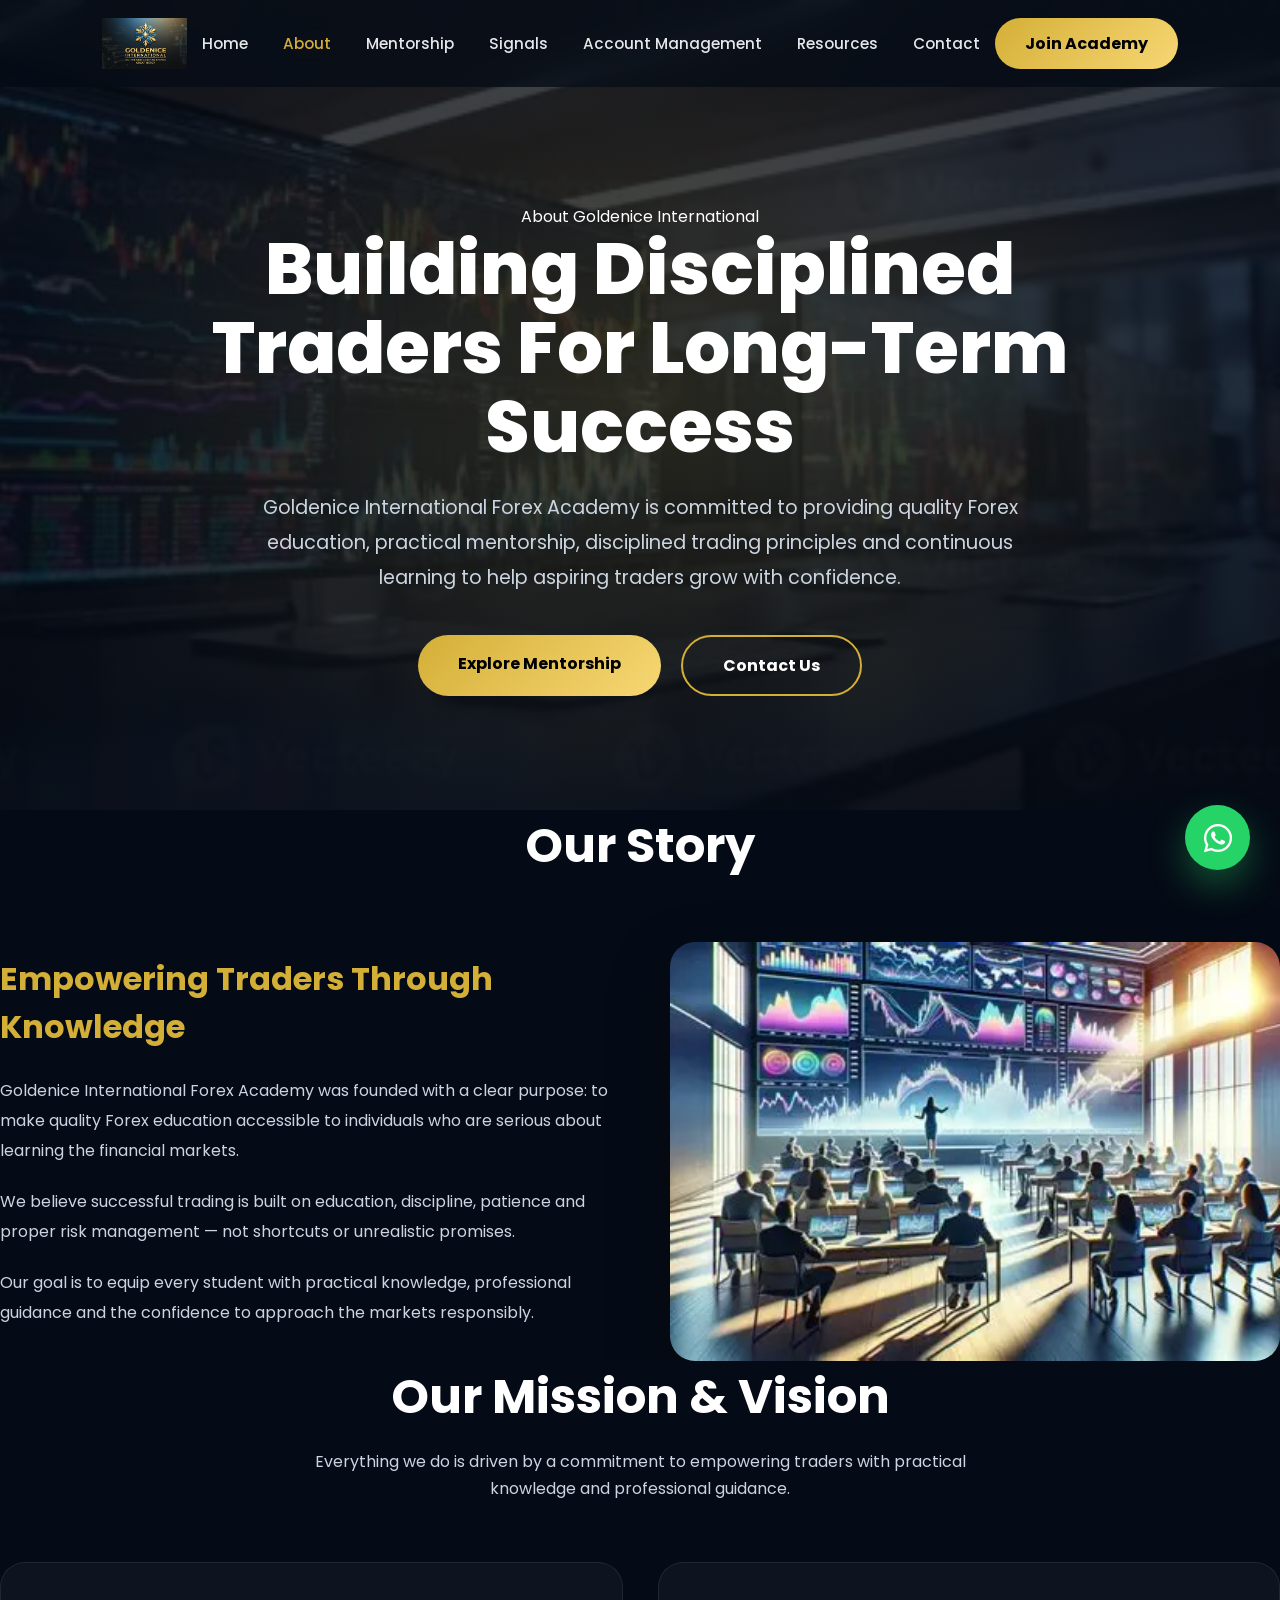
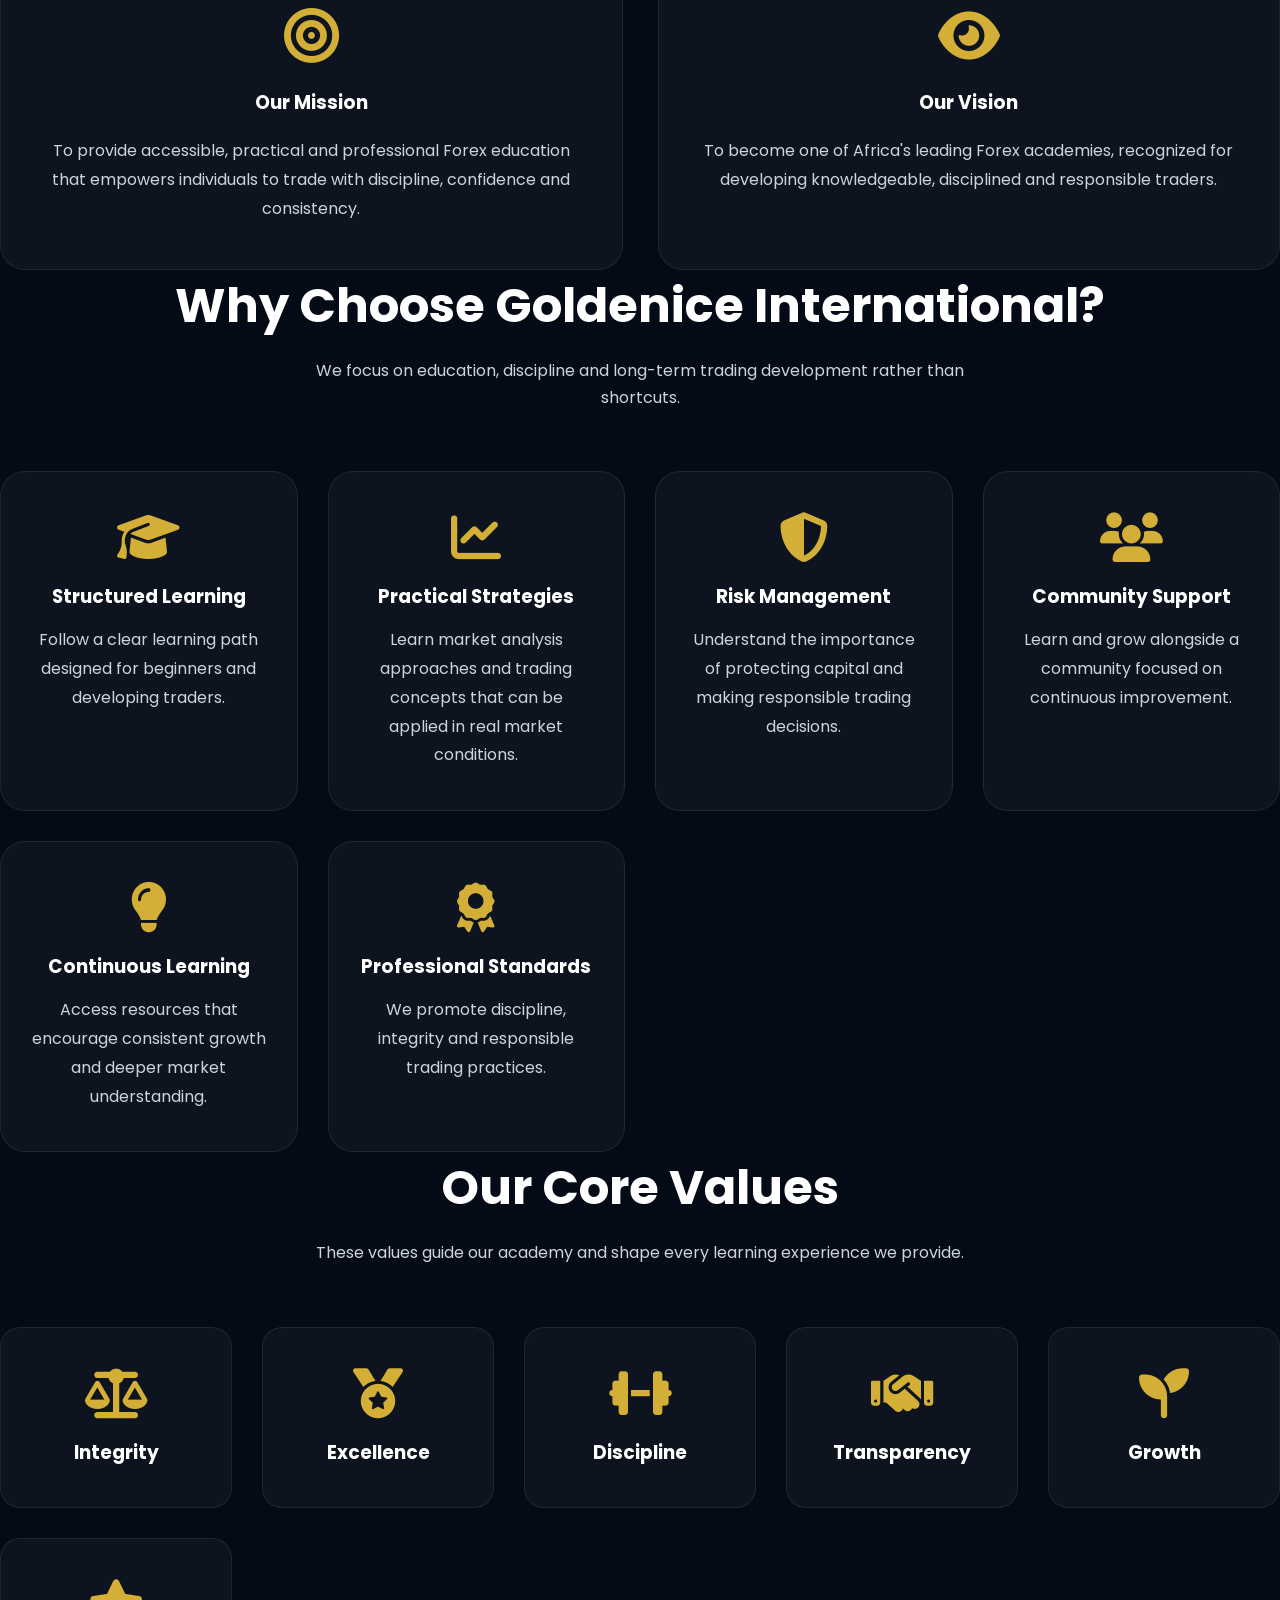
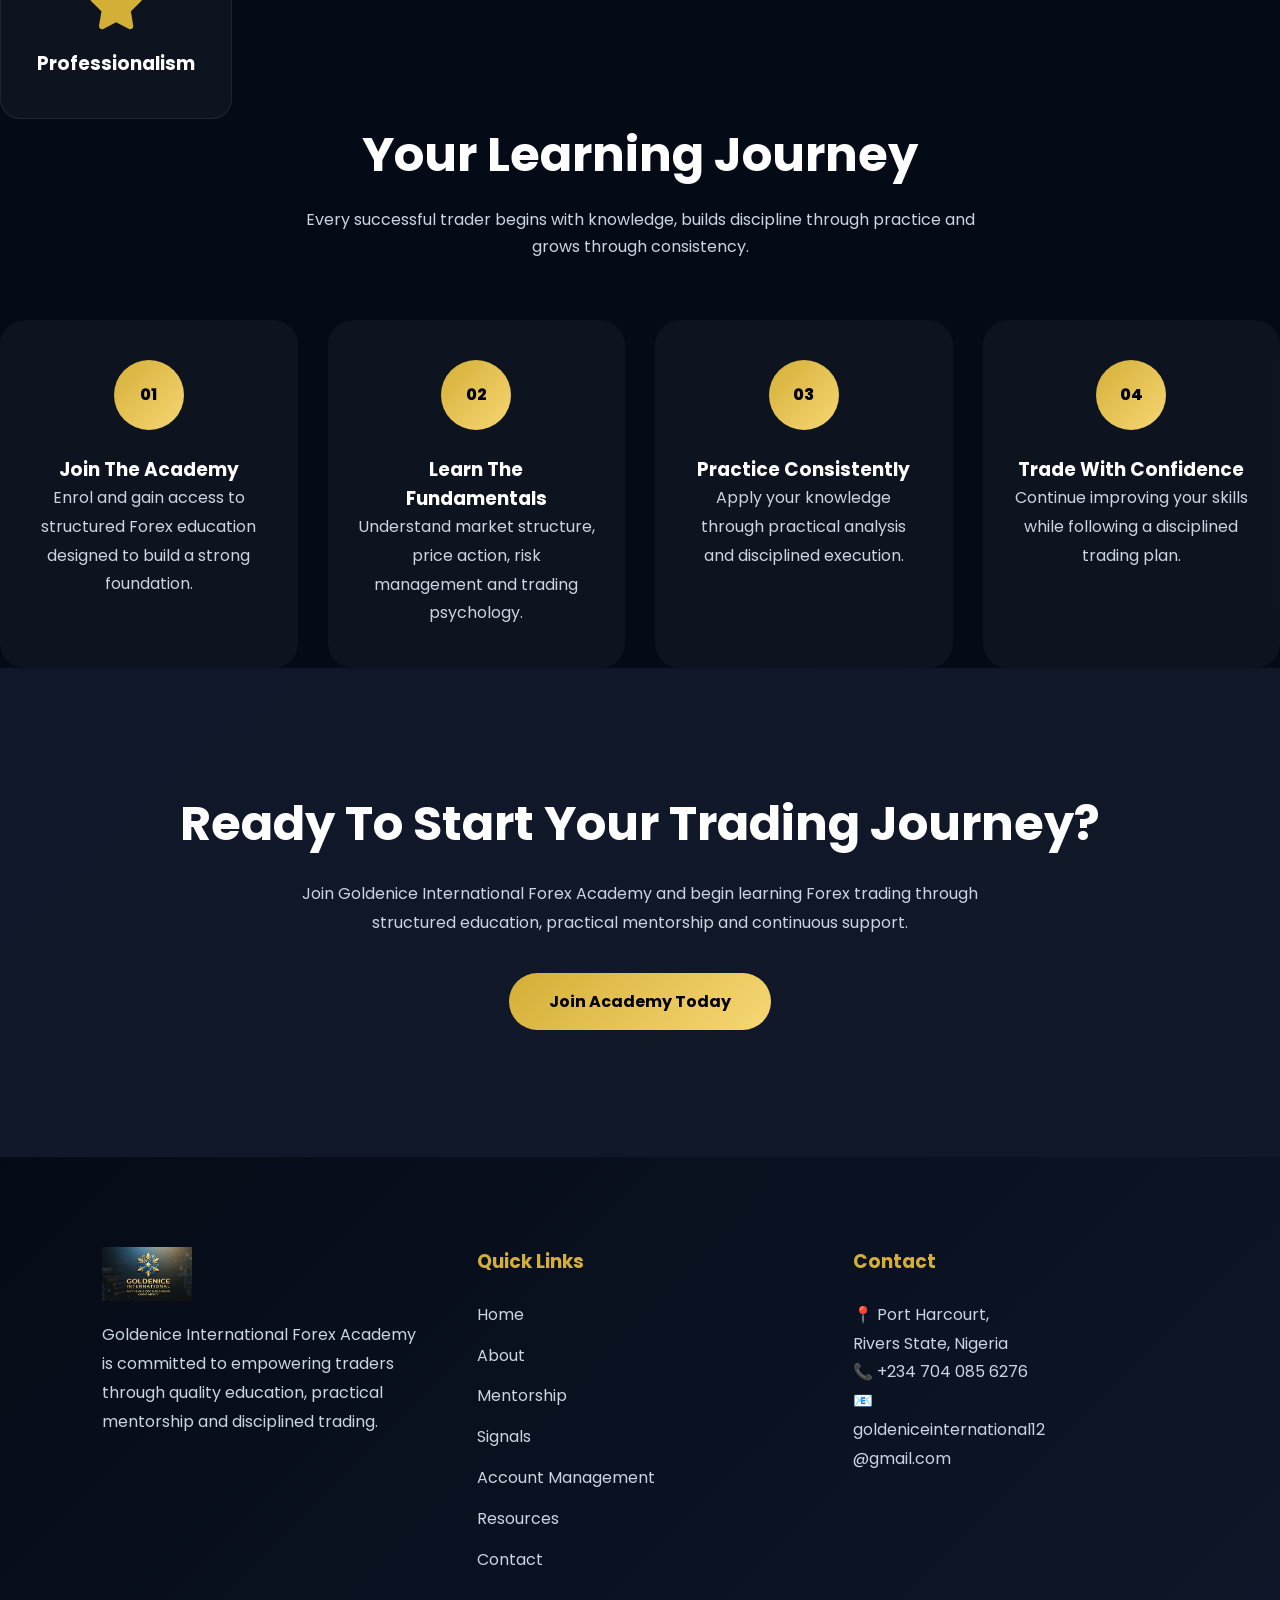
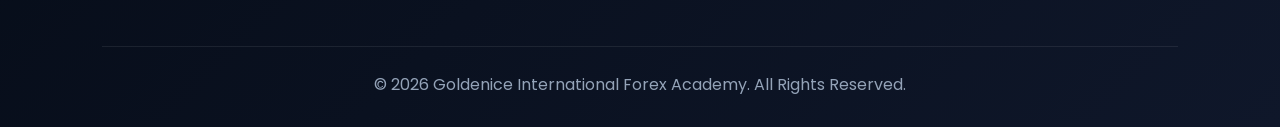
==== commit 7f00996a: "Clean about css and fix page styling" ====
--- a/about.html
+++ b/about.html
@@ -38,9 +38,7 @@
 content="#050B16">
 
 
-<meta
-name="google-site-verification"
-content="AnSRR6LzSWBk7pF8oSqE75qxGzmJXBQSHOpilcI8_Pg">
+
 
 
 
@@ -145,6 +143,8 @@
 rel="stylesheet"
 href="./css/responsive.css">
 
+<link rel="stylesheet" href="./css/404.css">
+
 
 <!-- Google Analytics -->
 <script async src="https://www.googletagmanager.com/gtag/js?id=G-X2YVTJ0B42"></script>
--- a/css/about.css
+++ b/css/about.css
@@ -3,259 +3,30 @@
    ABOUT PAGE
 =================================== */
 
-/* ===================================
-   ROOT
-=================================== */
-
-
-/* ===================================
-   SCROLL PROGRESS BAR
-=================================== */
-
-#progressBar{
-
-    position:fixed;
-
-    top:0;
-
-    left:0;
-
-    width:0%;
-
-    height:4px;
+
+/* ===================================
+   ABOUT HERO
+=================================== */
+
+.about-hero{
+
+    min-height:90vh;
+
+    display:flex;
+
+    justify-content:center;
+
+    align-items:center;
+
+    text-align:center;
+
+    position:relative;
 
     background:
     linear-gradient(
-        90deg,
-        #D4AF37,
-        #F7D774
-    );
-
-    z-index:99999;
-
-    transition:
-    width .15s linear;
-
-}
-
-:root{
-
-    --gold:#D4AF37;
-    --gold-light:#F7D774;
-
-    --dark:#050B16;
-    --dark2:#0F172A;
-    --dark3:#111827;
-
-    --white:#FFFFFF;
-    --gray:#CBD5E1;
-
-}
-
-/* ===================================
-   RESET
-=================================== */
-
-*{
-
-    margin:0;
-    padding:0;
-
-    box-sizing:border-box;
-
-}
-
-html{
-
-    scroll-behavior:smooth;
-
-}
-
-body{
-
-    font-family:"Poppins",sans-serif;
-
-    background:var(--dark);
-
-    color:white;
-
-    overflow-x:hidden;
-
-}
-
-img{
-
-    max-width:100%;
-
-    display:block;
-
-}
-
-a{
-
-    text-decoration:none;
-
-    color:inherit;
-
-}
-
-section{
-
-    padding:120px 8%;
-
-}
-
-/* ===================================
-   NAVBAR
-=================================== */
-
-.navbar{
-
-    position:fixed;
-
-    top:0;
-    left:0;
-
-    width:100%;
-
-    padding:18px 8%;
-
-    display:flex;
-
-    justify-content:space-between;
-
-    align-items:center;
-
-    background:rgba(5,11,22,.82);
-
-    backdrop-filter:blur(15px);
-
-    transition:.4s;
-
-    z-index:1000;
-
-}
-
-.navbar.scrolled{
-
-    background:rgba(5,11,22,.96);
-
-    box-shadow:
-    0 12px 35px rgba(0,0,0,.35);
-
-}
-
-.logo img{
-
-    width:80px;
-
-}
-
-.nav-links{
-
-    display:flex;
-
-    align-items:center;
-
-    gap:30px;
-
-}
-
-.nav-links li{
-
-    list-style:none;
-
-}
-
-.nav-links a{
-
-    color:white;
-
-    transition:.3s;
-
-}
-
-.nav-links a:hover,
-.nav-links a.active{
-
-    color:var(--gold);
-
-}
-
-.btn-nav{
-
-    padding:14px 30px;
-
-    border-radius:50px;
-
-    background:
-    linear-gradient(
-    135deg,
-    var(--gold),
-    var(--gold-light)
-    );
-
-    color:#000;
-
-    font-weight:700;
-
-    transition:.35s;
-
-}
-
-.btn-nav:hover{
-
-    transform:translateY(-5px);
-
-}
-
-.menu-toggle{
-
-    display:none;
-
-    cursor:pointer;
-
-}
-
-.menu-toggle span{
-
-    display:block;
-
-    width:28px;
-
-    height:3px;
-
-    margin:6px;
-
-    background:var(--gold);
-
-}
-
-/* ===================================
-   HERO
-=================================== */
-
-.about-hero{
-
-    min-height:90vh;
-
-    display:flex;
-
-    justify-content:center;
-
-    align-items:center;
-
-    text-align:center;
-
-    position:relative;
-
-    background:
-
-    linear-gradient(
-    rgba(5,11,22,.78),
-    rgba(5,11,22,.90)
+        rgba(5,11,22,.78),
+        rgba(5,11,22,.90)
     ),
-
     url("../images/about-hero.jpg");
 
     background-size:cover;
@@ -264,1018 +35,12 @@
 
 }
 
-.hero-overlay{
+
+.about-hero .hero-overlay{
 
     position:absolute;
 
     inset:0;
-
-    background:
-    radial-gradient(
-    rgba(212,175,55,.15),
-    transparent 70%
-    );
-
-}
-
-.hero-content{
-
-    position:relative;
-
-    z-index:2;
-
-    max-width:900px;
-
-    padding-top:90px;
-
-}
-
-.hero-badge{
-
-    display:inline-block;
-
-    padding:12px 25px;
-
-    border-radius:50px;
-
-    background:
-    rgba(212,175,55,.12);
-
-    border:
-    1px solid rgba(212,175,55,.35);
-
-    color:var(--gold);
-
-    margin-bottom:25px;
-
-}
-
-.hero-content h1{
-
-    font-size:4rem;
-
-    line-height:1.2;
-
-    margin-bottom:25px;
-
-}
-
-.hero-content p{
-
-    max-width:760px;
-
-    margin:auto;
-
-    color:var(--gray);
-
-    line-height:1.8;
-
-    font-size:1.1rem;
-
-}
-
-.hero-buttons{
-
-    display:flex;
-
-    justify-content:center;
-
-    gap:20px;
-
-    margin-top:40px;
-
-    flex-wrap:wrap;
-
-}
-
-.hero-btn{
-
-    padding:16px 38px;
-
-    border-radius:50px;
-
-    background:
-    linear-gradient(
-    135deg,
-    var(--gold),
-    var(--gold-light)
-    );
-
-    color:#000;
-
-    font-weight:700;
-
-    transition:.35s;
-
-}
-
-.hero-btn:hover{
-
-    transform:translateY(-5px);
-
-}
-
-.hero-btn-outline{
-
-    padding:16px 38px;
-
-    border:2px solid var(--gold);
-
-    border-radius:50px;
-
-    transition:.35s;
-
-}
-
-.hero-btn-outline:hover{
-
-    background:var(--gold);
-
-    color:#000;
-
-}
-
-/* ===================================
-   SECTION TITLE
-=================================== */
-
-.section-title{
-
-    text-align:center;
-
-    margin-bottom:70px;
-
-}
-
-.section-title h2{
-
-    font-size:3rem;
-
-    margin-bottom:20px;
-
-    color:white;
-
-}
-
-.section-title p{
-
-    max-width:750px;
-
-    margin:auto;
-
-    color:var(--gray);
-
-    line-height:1.8;
-
-}
-
-
-
-
-
-/* ===================================
-   OUR STORY
-=================================== */
-
-.our-story{
-
-    background:var(--dark2);
-
-}
-
-.story-container{
-
-    display:grid;
-
-    grid-template-columns:repeat(auto-fit,minmax(320px,1fr));
-
-    gap:60px;
-
-    align-items:center;
-
-}
-
-.story-image img{
-
-    width:100%;
-
-    border-radius:25px;
-
-    box-shadow:
-    0 25px 60px rgba(0,0,0,.35);
-
-}
-
-.story-text h3{
-
-    font-size:2rem;
-
-    margin-bottom:25px;
-
-    color:var(--gold);
-
-}
-
-.story-text p{
-
-    color:var(--gray);
-
-    line-height:1.9;
-
-    margin-bottom:20px;
-
-}
-
-
-
-
-
-/* ===================================
-   MISSION & VISION
-=================================== */
-
-.mission-vision{
-
-    background:var(--dark3);
-
-}
-
-.mission-grid{
-
-    display:grid;
-
-    grid-template-columns:repeat(auto-fit,minmax(320px,1fr));
-
-    gap:35px;
-
-}
-
-.mission-card{
-
-    background:
-    rgba(255,255,255,.04);
-
-    border:
-    1px solid rgba(255,255,255,.08);
-
-    border-radius:25px;
-
-    padding:45px 35px;
-
-    text-align:center;
-
-    transition:.4s;
-
-}
-
-.mission-card:hover{
-
-    transform:translateY(-10px);
-
-    border-color:var(--gold);
-
-    box-shadow:
-    0 20px 45px rgba(212,175,55,.18);
-
-}
-
-.mission-card i{
-
-    font-size:60px;
-
-    color:var(--gold);
-
-    margin-bottom:25px;
-
-}
-
-.mission-card h3{
-
-    margin-bottom:20px;
-
-    font-size:1.7rem;
-
-}
-
-.mission-card p{
-
-    color:var(--gray);
-
-    line-height:1.8;
-
-}
-
-
-
-
-
-/* ===================================
-   WHY CHOOSE US
-=================================== */
-
-.why-about{
-
-    background:var(--dark2);
-
-}
-
-.why-grid{
-
-    display:grid;
-
-    grid-template-columns:
-    repeat(auto-fit,minmax(280px,1fr));
-
-    gap:30px;
-
-}
-
-.why-card{
-
-    background:
-    rgba(255,255,255,.04);
-
-    border:
-    1px solid rgba(255,255,255,.08);
-
-    border-radius:25px;
-
-    padding:40px 30px;
-
-    text-align:center;
-
-    transition:.4s;
-
-}
-
-.why-card:hover{
-
-    transform:translateY(-10px);
-
-    border-color:var(--gold);
-
-    box-shadow:
-    0 18px 40px rgba(212,175,55,.18);
-
-}
-
-.why-card i{
-
-    font-size:55px;
-
-    color:var(--gold);
-
-    margin-bottom:20px;
-
-}
-
-.why-card h3{
-
-    margin-bottom:15px;
-
-}
-
-.why-card p{
-
-    color:var(--gray);
-
-    line-height:1.8;
-
-}
-
-
-
-
-
-/* ===================================
-   CORE VALUES
-=================================== */
-
-.core-values{
-
-    background:var(--dark3);
-
-}
-
-.values-grid{
-
-    display:grid;
-
-    grid-template-columns:
-    repeat(auto-fit,minmax(220px,1fr));
-
-    gap:30px;
-
-}
-
-.value-card{
-
-    background:
-    rgba(255,255,255,.04);
-
-    border:
-    1px solid rgba(255,255,255,.08);
-
-    border-radius:20px;
-
-    padding:40px 25px;
-
-    text-align:center;
-
-    transition:.4s;
-
-}
-
-.value-card:hover{
-
-    transform:translateY(-10px);
-
-    border-color:var(--gold);
-
-}
-
-.value-card i{
-
-    font-size:50px;
-
-    color:var(--gold);
-
-    margin-bottom:20px;
-
-}
-
-.value-card h3{
-
-    font-size:1.3rem;
-
-}
-
-/* ===================================
-   LEARNING JOURNEY
-=================================== */
-
-.learning-journey{
-
-    background:var(--dark2);
-
-}
-
-.journey-container{
-
-    display:grid;
-
-    grid-template-columns:
-    repeat(auto-fit,minmax(250px,1fr));
-
-    gap:30px;
-
-}
-
-.journey-card{
-
-    background:
-    rgba(255,255,255,.04);
-
-    border:
-    1px solid rgba(255,255,255,.08);
-
-    border-radius:25px;
-
-    padding:40px 30px;
-
-    text-align:center;
-
-    transition:.4s;
-
-}
-
-.journey-card:hover{
-
-    transform:translateY(-12px);
-
-    border-color:var(--gold);
-
-    box-shadow:
-    0 20px 45px rgba(212,175,55,.18);
-
-}
-
-.journey-number{
-
-    width:70px;
-
-    height:70px;
-
-    margin:0 auto 25px;
-
-    border-radius:50%;
-
-    display:flex;
-
-    justify-content:center;
-
-    align-items:center;
-
-    background:
-    linear-gradient(
-    135deg,
-    var(--gold),
-    var(--gold-light)
-    );
-
-    color:#000;
-
-    font-weight:700;
-
-    font-size:1.3rem;
-
-}
-
-.journey-card h3{
-
-    margin-bottom:15px;
-
-}
-
-.journey-card p{
-
-    color:var(--gray);
-
-    line-height:1.8;
-
-}
-
-
-
-
-
-/* ===================================
-   CTA SECTION
-=================================== */
-
-.cta-section{
-
-    background:
-    linear-gradient(
-    135deg,
-    var(--dark3),
-    var(--dark)
-    );
-
-    text-align:center;
-
-    position:relative;
-
-    overflow:hidden;
-
-}
-
-.cta-section::before{
-
-    content:"";
-
-    position:absolute;
-
-    width:500px;
-
-    height:500px;
-
-    background:
-    radial-gradient(
-    rgba(212,175,55,.15),
-    transparent 70%
-    );
-
-    top:-180px;
-
-    right:-120px;
-
-}
-
-.cta-content{
-
-    position:relative;
-
-    z-index:2;
-
-    max-width:800px;
-
-    margin:auto;
-
-}
-
-.cta-content h2{
-
-    font-size:3rem;
-
-    margin-bottom:25px;
-
-}
-
-.cta-content p{
-
-    color:var(--gray);
-
-    line-height:1.9;
-
-    margin-bottom:35px;
-
-}
-
-
-
-
-
-/* ===================================
-   FOOTER
-=================================== */
-
-footer{
-
-    background:#050B16;
-
-    padding:90px 8% 30px;
-
-}
-
-.footer-container{
-
-    display:grid;
-
-    grid-template-columns:
-    repeat(auto-fit,minmax(250px,1fr));
-
-    gap:50px;
-
-}
-
-.footer-logo{
-
-    width:80px;
-
-    margin-bottom:25px;
-
-}
-
-.footer-box h3{
-
-    color:var(--gold);
-
-    margin-bottom:20px;
-
-}
-
-.footer-box p{
-
-    color:var(--gray);
-
-    line-height:1.9;
-
-    margin-bottom:12px;
-
-}
-
-.footer-box a{
-
-    display:block;
-
-    color:var(--gray);
-
-    margin-bottom:14px;
-
-    transition:.35s;
-
-}
-
-.footer-box a:hover{
-
-    color:var(--gold);
-
-    padding-left:8px;
-
-}
-
-.copyright{
-
-    text-align:center;
-
-    margin-top:60px;
-
-    padding-top:25px;
-
-    border-top:
-    1px solid rgba(255,255,255,.08);
-
-    color:#94A3B8;
-
-}
-
-
-
-
-
-/* ===================================
-   WHATSAPP FLOAT
-=================================== */
-
-.whatsapp-float{
-
-    position:fixed;
-
-    right:30px;
-
-    bottom:30px;
-
-    width:65px;
-
-    height:65px;
-
-    border-radius:50%;
-
-    background:#25D366;
-
-    display:flex;
-
-    justify-content:center;
-
-    align-items:center;
-
-    color:white;
-
-    font-size:30px;
-
-    z-index:999;
-
-    transition:.35s;
-
-    box-shadow:
-    0 15px 35px rgba(37,211,102,.35);
-
-}
-
-.whatsapp-float:hover{
-
-    transform:
-    scale(1.1);
-
-}
-
-
-
-
-
-/* ===================================
-   REVEAL ANIMATION
-=================================== */
-
-.reveal{
-
-    opacity:0;
-
-    transform:translateY(60px);
-
-    transition:1s ease;
-
-}
-
-.reveal.active{
-
-    opacity:1;
-
-    transform:translateY(0);
-
-}
-
-
-
-
-
-/* ===================================
-   MOBILE RESPONSIVE
-=================================== */
-
-@media(max-width:900px){
-
-.nav-links{
-
-    position:absolute;
-
-    top:80px;
-
-    left:0;
-
-    width:100%;
-
-    background:var(--dark2);
-
-    display:none;
-
-    flex-direction:column;
-
-    padding:30px;
-
-}
-
-.nav-links.active{
-
-    display:flex;
-
-}
-
-.menu-toggle{
-
-    display:block;
-
-}
-
-.btn-nav{
-
-    display:none;
-
-}
-
-}
-
-
-
-@media(max-width:768px){
-
-section{
-
-    padding:90px 6%;
-
-}
-
-.hero-content h1{
-
-    font-size:2.6rem;
-
-}
-
-.hero-content p{
-
-    font-size:1rem;
-
-}
-
-.hero-buttons{
-
-    flex-direction:column;
-
-    align-items:center;
-
-}
-
-.hero-btn,
-.hero-btn-outline{
-
-    width:100%;
-
-    max-width:320px;
-
-    text-align:center;
-
-}
-
-.section-title h2{
-
-    font-size:2.2rem;
-
-}
-
-.story-container{
-
-    gap:40px;
-
-}
-
-.cta-content h2{
-
-    font-size:2.2rem;
-
-}
-
-.footer-container{
-
-    text-align:center;
-
-}
-
-.footer-logo{
-
-    margin:auto auto 20px;
-
-}
-
-.whatsapp-float{
-
-    width:60px;
-
-    height:60px;
-
-    right:20px;
-
-    bottom:20px;
-
-    font-size:28px;
-
-}
-
-}
-
-/* ===================================
-   SCROLL TO TOP BUTTON
-=================================== */
-
-.scroll-top{
-
-    position:fixed;
-
-    right:30px;
-
-    bottom:110px;
-
-    width:55px;
-
-    height:55px;
-
-    border:none;
-
-    border-radius:50%;
-
-    background:
-    linear-gradient(
-    135deg,
-    #D4AF37,
-    #F7D774
-    );
-
-    color:#000;
-
-    font-size:20px;
-
-    cursor:pointer;
-
-    display:flex;
-
-    justify-content:center;
-
-    align-items:center;
-
-    opacity:0;
-
-    visibility:hidden;
-
-    transform:translateY(20px);
-
-    transition:.35s ease;
-
-    z-index:998;
-
-    box-shadow:
-    0 10px 25px rgba(212,175,55,.30);
-
-}
-
-.scroll-top.show{
-
-    opacity:1;
-
-    visibility:visible;
-
-    transform:translateY(0);
-
-}
-
-.scroll-top:hover{
-
-    transform:
-    translateY(-5px);
-
-    box-shadow:
-    0 15px 35px rgba(212,175,55,.40);
-
-}
-
-@media(max-width:768px){
-
-    /* ===================================
-   CURSOR GLOW
-=================================== */
-
-.cursor-glow{
-
-    position:fixed;
-
-    width:220px;
-
-    height:220px;
-
-    border-radius:50%;
-
-    pointer-events:none;
-
-    z-index:0;
 
     background:
     radial-gradient(
@@ -1283,36 +48,435 @@
         transparent 70%
     );
 
-    transform:
-    translate(-50%,-50%);
-
-    transition:
-    transform .08s linear;
-
-}
-
-/* Hide on phones/tablets */
+}
+
+
+.about-hero .hero-content{
+
+    position:relative;
+
+    z-index:2;
+
+    max-width:900px;
+
+    padding-top:90px;
+
+}
+
+
+
+/* ===================================
+   STORY
+=================================== */
+
+
+.our-story{
+
+    background:var(--dark2);
+
+}
+
+
+.story-container{
+
+    display:grid;
+
+    grid-template-columns:
+    repeat(auto-fit,minmax(320px,1fr));
+
+    gap:60px;
+
+    align-items:center;
+
+}
+
+
+
+.story-image img{
+
+    width:100%;
+
+    border-radius:25px;
+
+    box-shadow:
+    0 25px 60px rgba(0,0,0,.35);
+
+}
+
+
+
+.story-text h3{
+
+    font-size:2rem;
+
+    color:var(--gold);
+
+    margin-bottom:25px;
+
+}
+
+
+
+.story-text p{
+
+    color:var(--gray);
+
+    line-height:1.9;
+
+    margin-bottom:20px;
+
+}
+
+
+
+
+
+/* ===================================
+   MISSION VISION
+=================================== */
+
+
+.mission-vision{
+
+    background:var(--dark3);
+
+}
+
+
+.mission-grid{
+
+    display:grid;
+
+    grid-template-columns:
+    repeat(auto-fit,minmax(300px,1fr));
+
+    gap:35px;
+
+}
+
+
+
+.mission-card{
+
+    background:
+    rgba(255,255,255,.04);
+
+    border:
+    1px solid rgba(255,255,255,.08);
+
+    border-radius:25px;
+
+    padding:45px 35px;
+
+    text-align:center;
+
+    transition:.4s;
+
+}
+
+
+
+.mission-card:hover{
+
+    transform:translateY(-10px);
+
+    border-color:var(--gold);
+
+}
+
+
+
+.mission-card i{
+
+    font-size:55px;
+
+    color:var(--gold);
+
+    margin-bottom:25px;
+
+}
+
+
+
+.mission-card h3{
+
+    margin-bottom:20px;
+
+}
+
+
+
+.mission-card p{
+
+    color:var(--gray);
+
+    line-height:1.8;
+
+}
+
+
+
+
+
+/* ===================================
+   WHY CHOOSE
+=================================== */
+
+
+.why-about{
+
+    background:var(--dark2);
+
+}
+
+
+
+.why-grid{
+
+    display:grid;
+
+    grid-template-columns:
+    repeat(auto-fit,minmax(280px,1fr));
+
+    gap:30px;
+
+}
+
+
+
+.why-card{
+
+    background:
+    rgba(255,255,255,.04);
+
+    border:
+    1px solid rgba(255,255,255,.08);
+
+    border-radius:25px;
+
+    padding:40px 30px;
+
+    text-align:center;
+
+    transition:.4s;
+
+}
+
+
+
+.why-card:hover{
+
+    transform:translateY(-10px);
+
+    border-color:var(--gold);
+
+}
+
+
+
+.why-card i{
+
+    font-size:50px;
+
+    color:var(--gold);
+
+    margin-bottom:20px;
+
+}
+
+
+
+.why-card p{
+
+    color:var(--gray);
+
+    line-height:1.8;
+
+}
+
+
+
+
+
+/* ===================================
+   CORE VALUES
+=================================== */
+
+
+.core-values{
+
+    background:var(--dark3);
+
+}
+
+
+
+.values-grid{
+
+    display:grid;
+
+    grid-template-columns:
+    repeat(auto-fit,minmax(220px,1fr));
+
+    gap:30px;
+
+}
+
+
+
+.value-card{
+
+    background:
+    rgba(255,255,255,.04);
+
+    border-radius:20px;
+
+    padding:40px 25px;
+
+    text-align:center;
+
+    border:
+    1px solid rgba(255,255,255,.08);
+
+    transition:.4s;
+
+}
+
+
+
+.value-card:hover{
+
+    transform:translateY(-10px);
+
+    border-color:var(--gold);
+
+}
+
+
+
+.value-card i{
+
+    font-size:50px;
+
+    color:var(--gold);
+
+    margin-bottom:20px;
+
+}
+
+
+
+
+
+/* ===================================
+   LEARNING JOURNEY
+=================================== */
+
+
+.learning-journey{
+
+    background:var(--dark2);
+
+}
+
+
+
+.journey-container{
+
+    display:grid;
+
+    grid-template-columns:
+    repeat(auto-fit,minmax(250px,1fr));
+
+    gap:30px;
+
+}
+
+
+
+.journey-card{
+
+    background:
+    rgba(255,255,255,.04);
+
+    border-radius:25px;
+
+    padding:40px 30px;
+
+    text-align:center;
+
+    transition:.4s;
+
+}
+
+
+
+.journey-card:hover{
+
+    transform:translateY(-10px);
+
+    border:1px solid var(--gold);
+
+}
+
+
+
+.journey-number{
+
+    width:70px;
+
+    height:70px;
+
+    margin:0 auto 25px;
+
+    border-radius:50%;
+
+    display:flex;
+
+    justify-content:center;
+
+    align-items:center;
+
+    background:
+    linear-gradient(
+        135deg,
+        var(--gold),
+        var(--gold-light)
+    );
+
+    color:#000;
+
+    font-weight:800;
+
+}
+
+
+
+.journey-card p{
+
+    color:var(--gray);
+
+    line-height:1.8;
+
+}
+
+
+
+
+
+/* ===================================
+   MOBILE
+=================================== */
+
 
 @media(max-width:768px){
 
-.cursor-glow{
-
-    display:none;
-
-}
-
-}
-
-.scroll-top{
-
-    width:50px;
-
-    height:50px;
-
-    right:20px;
-
-    bottom:95px;
-
-}
+
+.story-container{
+
+    gap:40px;
+
+}
+
 
 }
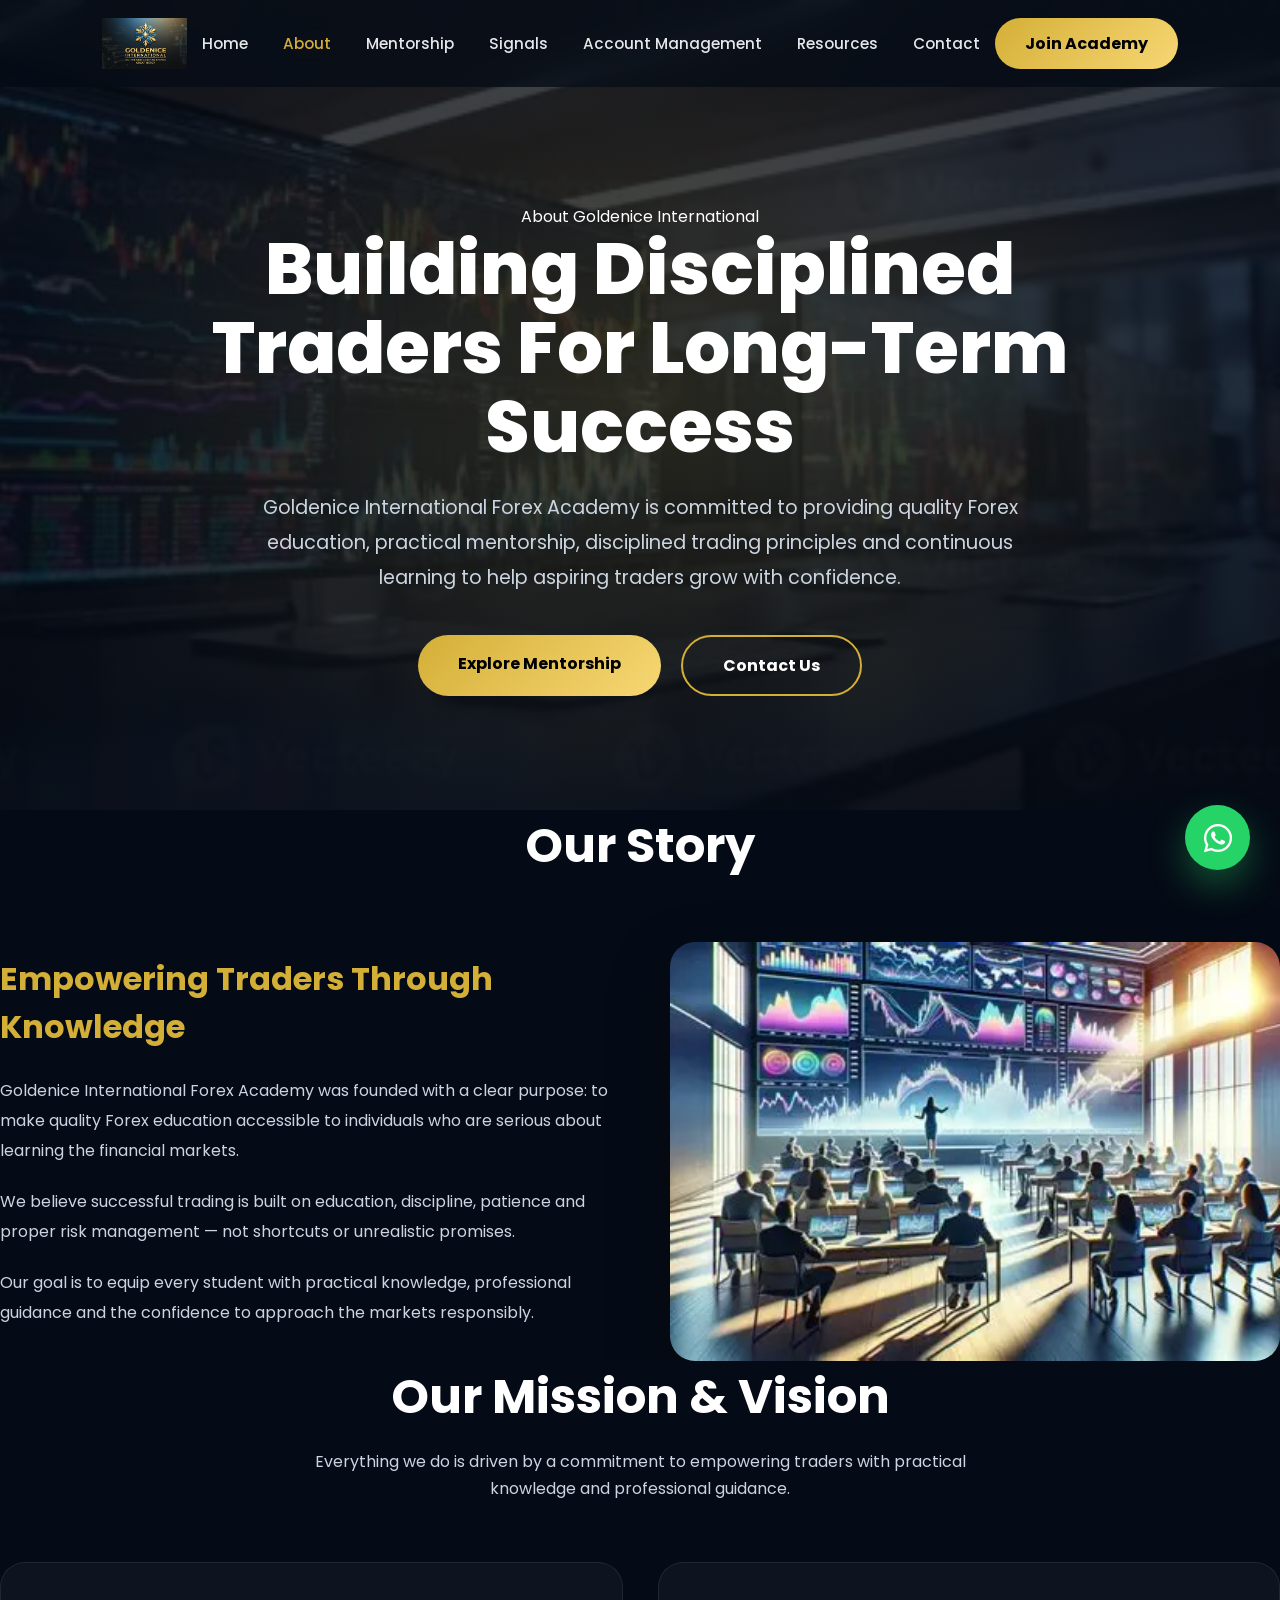
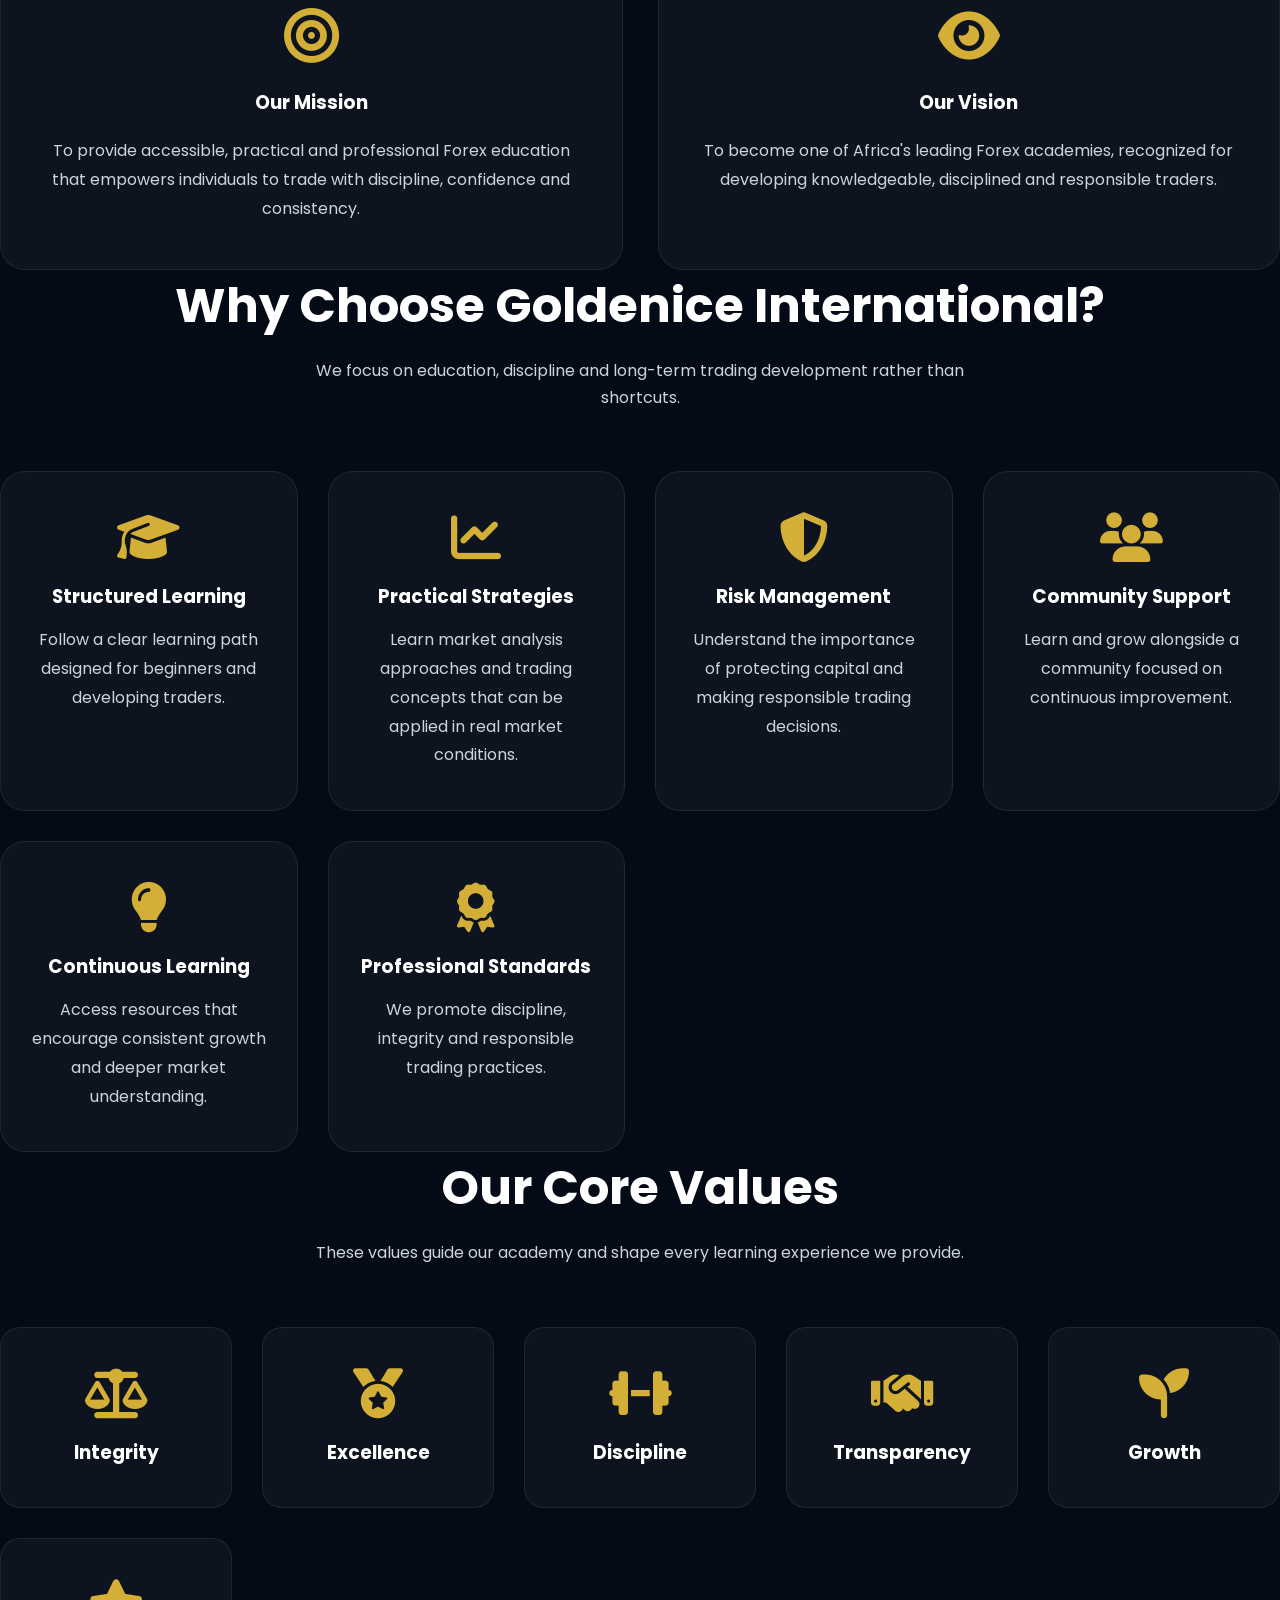
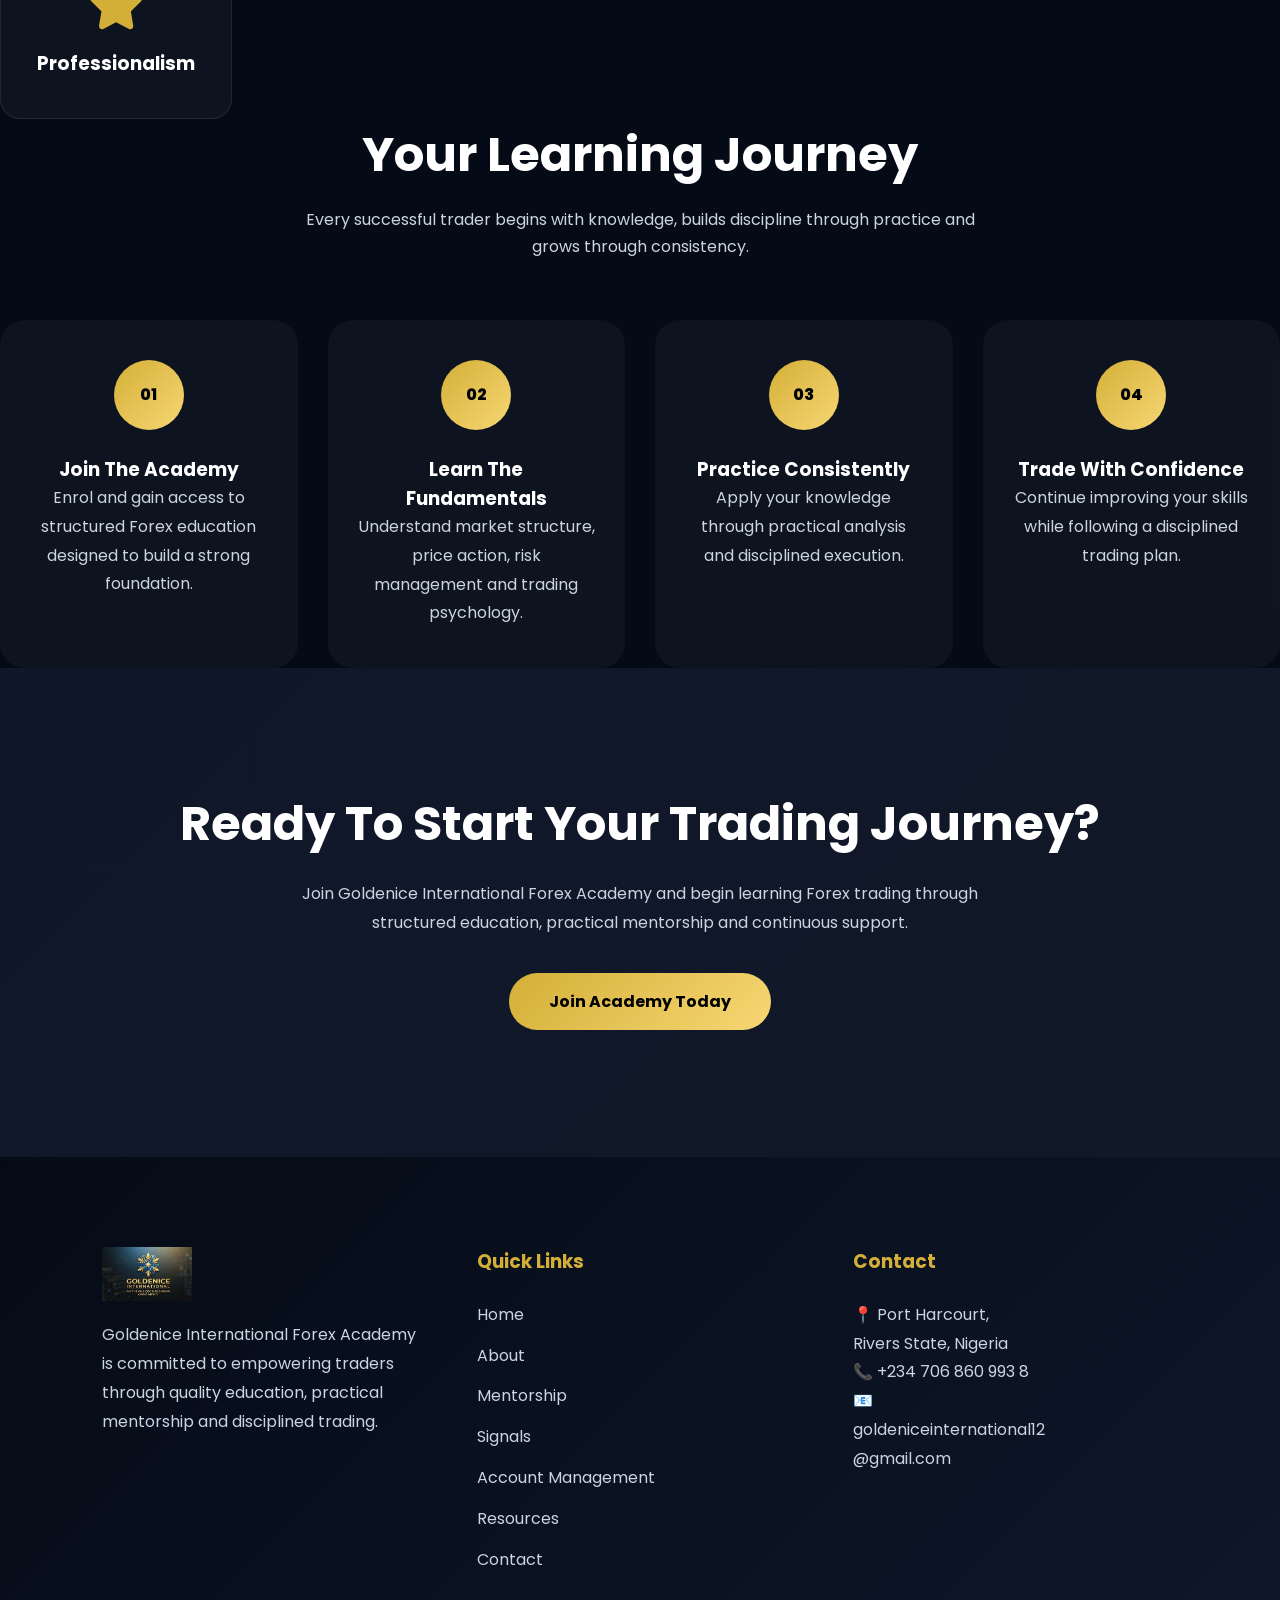
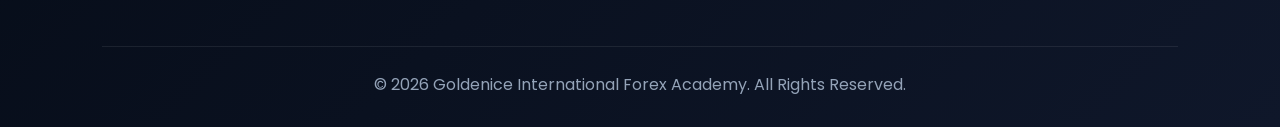
==== commit fd2e6668: "Updated SEO, Google Business information and website improvements" ====
--- a/about.html
+++ b/about.html
@@ -266,7 +266,7 @@
 
 
 <a
-href="https://wa.me/2347040856276?text=Hello%20Goldenice%20International%20Forex%20Academy,%20I%20would%20like%20to%20join."
+href="https://wa.me/2347068609938?text=Hello%20Goldenice%20International%20Forex%20Academy,%20I%20would%20like%20to%20join."
 target="_blank"
 class="btn-nav">
 
@@ -1183,7 +1183,7 @@
 
 
 <a
-href="https://wa.me/2347040856276?text=Hello%20Goldenice%20International%20Forex%20Academy,%20I%20would%20like%20to%20join."
+href="https://wa.me/2347068609938?text=Hello%20Goldenice%20International%20Forex%20Academy,%20I%20would%20like%20to%20join."
 target="_blank"
 class="hero-btn">
 
@@ -1315,7 +1315,7 @@
 
 
 <p>
-📞 +234 704 085 6276
+📞 +234 706 860 993 8
 </p>
 
 
@@ -1360,7 +1360,7 @@
 
 
 <a
-href="https://wa.me/2347040856276"
+href="https://wa.me/2347068609938"
 class="whatsapp-float"
 target="_blank">
 
